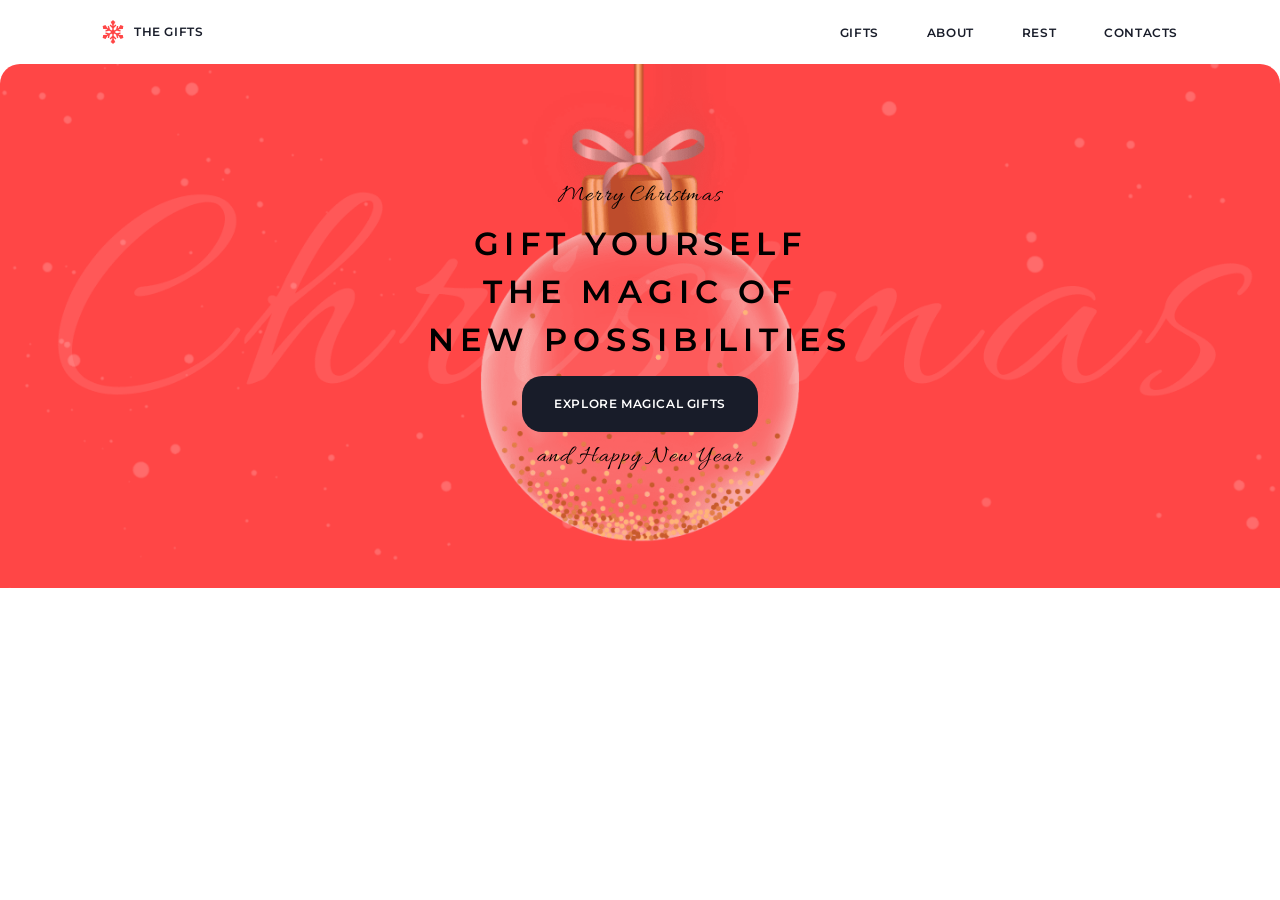
==== index.html @ 4f8973a5 "feat:add hero block" ====
<!DOCTYPE html>
<html lang="en">
  <head>
    <meta charset="UTF-8" />
    <meta name="viewport" content="width=device-width, initial-scale=1.0" />
    <title>Christmas shop</title>
    <link rel="stylesheet" href="./css/index.css" />
    <link rel="preconnect" href="https://fonts.googleapis.com" />
    <link rel="preconnect" href="https://fonts.gstatic.com" crossorigin />
    <link
      href="https://fonts.googleapis.com/css2?family=Allura&family=Montserrat:ital,wght@0,100..900;1,100..900&display=swap"
      rel="stylesheet"
    />
  </head>
  <body>
    <main class="container">
      <header class="header">
        <div class="header__logo">
          <img
            class="header__logo-image"
            src="./assets/icons/Vector.png"
            alt="logo"
          />
          <p class="header__logo-text">the gifts</p>
        </div>

        <nav class="header__nav">
          <ul class="nav__list">
            <li class="nav__item">
              <a class="nav__link" href="#Favorite-coffee">Gifts</a>
            </li>
            <li class="nav__item">
              <a class="nav__link" href="#About">About</a>
            </li>
            <li class="nav__item">
              <a class="nav__link" href="#Mobile-app">Rest</a>
            </li>
            <li class="nav__item">
              <a class="nav__link" href="#Contact-us">Contacts</a>
            </li>
          </ul>
        </nav>
      </header>

      <section class="hero">
        <div class="hero__content">
          <p class="hero__subtitle">Merry Christmas</p>
          <h1 class="hero__title">
            Gift yourself the magic of new possibilities
          </h1>
          <button class="hero__button">Explore Magical Gifts</button>
          <p class="hero__subtitle">and Happy New Year</p>
        </div>
      </section>
    </main>
  </body>
</html>
---- css/index.css ----
html {
  line-height: 1.14;
  -webkit-text-size-adjust: 100%;
}

body {
  margin: 0;
}

main {
  display: block;
}

h1 {
  font-size: 2em;
  margin: 0.67em 0;
}

hr {
  box-sizing: content-box;
  height: 0;
  overflow: visible;
}

pre {
  font-family: monospace, monospace;
  font-size: 1em;
}

a {
  background-color: transparent;
}

abbr[title] {
  border-bottom: none;
  text-decoration: underline;
  -webkit-text-decoration: underline dotted;
          text-decoration: underline dotted;
}

b,
strong {
  font-weight: bolder;
}

code,
kbd,
samp {
  font-family: monospace, monospace;
  font-size: 1em;
}

small {
  font-size: 80%;
}

sub,
sup {
  font-size: 75%;
  line-height: 0;
  position: relative;
  vertical-align: baseline;
}

sub {
  bottom: -0.25em;
}

sup {
  top: -0.5em;
}

img {
  border-style: none;
}

button,
input,
optgroup,
select,
textarea {
  font-family: inherit;
  font-size: 100%;
  line-height: 1.15;
  margin: 0;
}

button,
input {
  overflow: visible;
}

button,
select {
  text-transform: none;
}

button,
[type=button],
[type=reset],
[type=submit] {
  -moz-appearance: button;
       appearance: button;
  -webkit-appearance: button;
}

button::-moz-focus-inner,
[type=button]::-moz-focus-inner,
[type=reset]::-moz-focus-inner,
[type=submit]::-moz-focus-inner {
  border-style: none;
  padding: 0;
}

button:-moz-focusring,
[type=button]:-moz-focusring,
[type=reset]:-moz-focusring,
[type=submit]:-moz-focusring {
  outline: 1px dotted ButtonText;
}

fieldset {
  padding: 0.35em 0.75em 0.625em;
}

legend {
  box-sizing: border-box;
  color: inherit;
  display: table;
  max-width: 100%;
  padding: 0;
  white-space: normal;
}

progress {
  vertical-align: baseline;
}

textarea {
  overflow: auto;
}

[type=checkbox],
[type=radio] {
  box-sizing: border-box;
  padding: 0;
}

[type=number]::-webkit-inner-spin-button,
[type=number]::-webkit-outer-spin-button {
  height: auto;
}

[type=search] {
  -moz-appearance: textfield;
       appearance: textfield;
  -webkit-appearance: textfield;
  outline-offset: -2px;
}

[type=search]::-webkit-search-decoration {
  -webkit-appearance: none;
}

::-webkit-file-upload-button {
  -webkit-appearance: button;
  font: inherit;
}

details {
  display: block;
}

summary {
  display: list-item;
}

template {
  display: none;
}

[hidden] {
  display: none;
}

html,
body,
div,
span,
applet,
object,
iframe,
h1,
h2,
h3,
h4,
h5,
h6,
p,
blockquote,
pre,
a,
abbr,
acronym,
address,
big,
cite,
code,
del,
dfn,
em,
img,
ins,
kbd,
q,
s,
samp,
small,
strike,
strong,
sub,
sup,
tt,
var,
b,
u,
i,
center,
dl,
dt,
dd,
ol,
ul,
li,
fieldset,
form,
label,
legend,
table,
caption,
tbody,
tfoot,
thead,
tr,
th,
td,
article,
aside,
canvas,
details,
embed,
figure,
figcaption,
footer,
header,
hgroup,
menu,
nav,
output,
ruby,
section,
summary,
time,
mark,
audio,
video {
  margin: 0;
  padding: 0;
  border: 0;
  font-size: 100%;
  font: inherit;
  vertical-align: baseline;
}

article,
aside,
details,
figcaption,
figure,
footer,
header,
hgroup,
menu,
nav,
section {
  display: block;
}

ol,
ul {
  list-style: none;
}

a:focus {
  outline: thin dotted;
}

a:active,
a:hover {
  outline: 0;
}

img {
  vertical-align: middle;
}

a {
  text-decoration: none;
}

button {
  border: none;
  outline: none;
}

input {
  outline: none;
  border: none;
}

textarea {
  outline: none;
  border: none;
}

.header {
  display: flex;
  justify-content: space-between;
  align-items: center;
  margin: 20px 102px;
}
.header .header__logo {
  display: flex;
  justify-content: space-between;
  align-items: center;
  cursor: pointer;
}
.header .header__logo .header__logo-text {
  font-family: "Montserrat";
  font-size: 12px;
  line-height: 130%;
  font-weight: 600;
  text-transform: uppercase;
  letter-spacing: 0.6px;
  color: #181c29;
  padding-left: 10px;
}
.header .header__nav .nav__list {
  display: flex;
  justify-content: space-between;
  align-items: center;
}
.header .header__nav .nav__list .nav__item {
  padding: 0 0 0 48px;
}
.header .header__nav .nav__list .nav__item .nav__link {
  font-family: "Montserrat";
  font-size: 12px;
  line-height: 130%;
  font-weight: 600;
  text-transform: uppercase;
  letter-spacing: 0.6px;
  color: #181c29;
}

.hero {
  background-color: #ff4646;
  width: 100%;
  background-image: url("../../assets/images/christmasBoll.png"), url("../../assets/images/snow.png"), url("img/background/bg.webp");
  background-repeat: no-repeat;
  background-position: center, center;
  background-size: cover, cover;
  border-radius: 20px 20px 0 0;
}
.hero .hero__content {
  margin: 0 auto;
  padding: 120px 0 119px;
  max-width: 452px;
  text-align: center;
}
.hero .hero__content .hero__subtitle {
  font-family: "Allura";
  font-size: 24px;
  line-height: 100%;
  font-weight: 400;
  letter-spacing: 1.2px;
}
.hero .hero__content .hero__title {
  font-family: "Montserrat";
  font-size: 32px;
  line-height: 150%;
  font-weight: 600;
  letter-spacing: 5.76px;
  text-transform: uppercase;
  margin: 12px 11.5px;
}
.hero .hero__content .hero__button {
  padding: 20px 32.5px;
  margin-bottom: 13px;
  border-radius: 20px;
  background-color: #181C29;
  font-family: "Montserrat";
  font-size: 12px;
  line-height: 130%;
  font-weight: 600;
  letter-spacing: 0.6px;
  text-transform: uppercase;
  color: #FFFFFF;
}

* {
  margin: 0 auto;
}
* .container {
  max-width: 1440px;
}/*# sourceMappingURL=index.css.map */
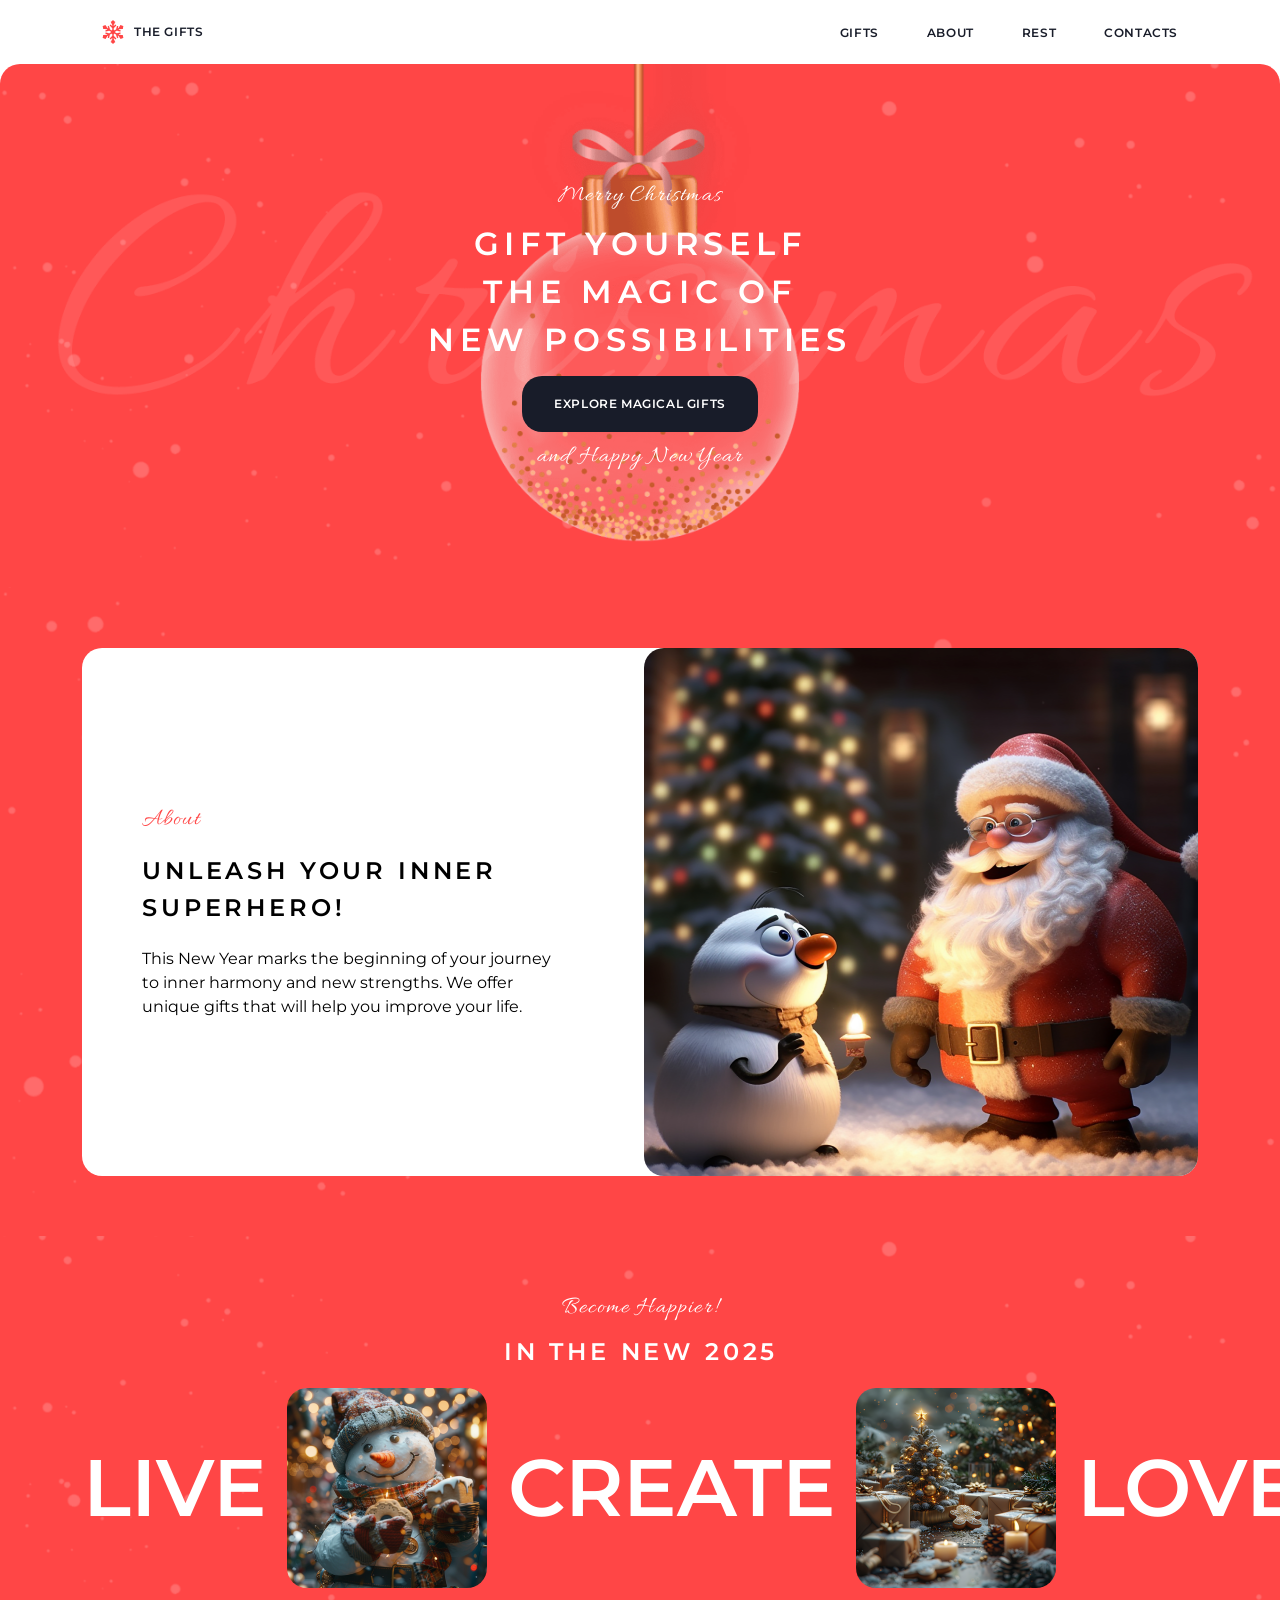
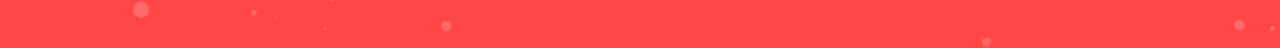
==== commit b3678658: "feat: add slider block" ====
--- a/index.html
+++ b/index.html
@@ -23,7 +23,6 @@
           />
           <p class="header__logo-text">the gifts</p>
         </div>
-
         <nav class="header__nav">
           <ul class="nav__list">
             <li class="nav__item">
@@ -41,7 +40,6 @@
           </ul>
         </nav>
       </header>
-
       <section class="hero">
         <div class="hero__content">
           <p class="hero__subtitle">Merry Christmas</p>
@@ -52,6 +50,45 @@
           <p class="hero__subtitle">and Happy New Year</p>
         </div>
       </section>
+      <section class="about">
+        <div class="about__container">
+          <div class="about__content">
+            <p class="about__subtitle">About</p>
+            <h2 class="about__title">Unleash your inner superhero!</h2>
+            <p class="about__text">
+              This New Year marks the beginning of your journey to inner harmony
+              and new strengths. We offer unique gifts that will help you
+              improve your life.
+            </p>
+          </div>
+          <div class="about__image"></div>
+        </div>
+      </section>
+      <section class="slider">
+        <p class="slider__subtitle">Become Happier!</p>
+        <h2 class="slider__title">in the new 2025</h2>
+        <div class="slider__wrapper">
+          <div class="slider__container">
+            <div class="slider__item">
+              <p class="slider__item-text">Live</p>
+              <img class="slider__image" src="./assets/images/snowman-slider1.png" alt="slider1" />
+            </div>
+            <div class="slider__item">
+              <p class="slider__item-text">create</p>
+              <img class="slider__image" src="./assets/images/christmas-trees-slider2.png" alt="slider2" />
+            </div>
+            <div class="slider__item">
+              <p class="slider__item-text">Love</p>
+              <img class="slider__image" src="./assets/images/christmas-tree-ball-slider3.png" alt="slider3" />
+            </div>
+            <div class="slider__item">
+              <p class="slider__item-text">dream</p>
+              <img class="slider__image" src="./assets/images/fairytale-house-slider4.png" alt="slider4" />
+            </div>
+          </div>
+        </div>
+        <div></div>
+      </section>
     </main>
   </body>
 </html>
--- a/css/index.css
+++ b/css/index.css
@@ -365,8 +365,9 @@
 
 .hero {
   background-color: #ff4646;
+  color: #ffffff;
   width: 100%;
-  background-image: url("../../assets/images/christmasBoll.png"), url("../../assets/images/snow.png"), url("img/background/bg.webp");
+  background-image: url("../assets/images/christmasBoll.png"), url("../assets/images/snow.png");
   background-repeat: no-repeat;
   background-position: center, center;
   background-size: cover, cover;
@@ -408,6 +409,123 @@
   color: #FFFFFF;
 }
 
+.about {
+  background-color: #ff4646;
+  width: 100%;
+  box-sizing: border-box;
+  background-image: url("../assets/images/snow.png");
+  background-repeat: no-repeat;
+  background-position: center;
+  background-size: cover;
+  padding: 60px 82px;
+}
+.about .about__container {
+  border-radius: 20px;
+  display: flex;
+  justify-content: center;
+  align-items: center;
+  background-color: #ffffff;
+}
+.about .about__container .about__content {
+  width: 54.4%;
+  box-sizing: border-box;
+  margin: 18px 0 15px 60px;
+}
+.about .about__container .about__content .about__subtitle {
+  font-family: "Allura";
+  font-size: 24px;
+  line-height: 100%;
+  font-weight: 400;
+  letter-spacing: 1.2px;
+  color: #ff4646;
+}
+.about .about__container .about__content .about__title {
+  margin: 21.5px 0 21px;
+  max-width: 426px;
+  font-family: "Montserrat";
+  font-size: 24px;
+  line-height: 152%;
+  font-weight: 600;
+  letter-spacing: 3.84px;
+  text-transform: uppercase;
+}
+.about .about__container .about__content .about__text {
+  font-family: "Montserrat";
+  font-size: 16px;
+  line-height: 148%;
+  font-weight: 400;
+  max-width: 426px;
+}
+.about .about__container .about__image {
+  width: 60%;
+  background-image: url("../../assets/images/santa.png");
+  background-repeat: no-repeat;
+  background-position: center;
+  background-size: cover;
+  height: 528px;
+  border-radius: 20px;
+}
+
+.slider {
+  background-color: #ff4646;
+  width: 100%;
+  box-sizing: border-box;
+  background-image: url("../assets/images/snow.png");
+  background-repeat: no-repeat;
+  background-position: 50% 30%;
+  background-size: cover;
+  padding: 60px 0;
+  text-align: center;
+}
+.slider .slider__subtitle {
+  font-family: "Allura";
+  font-size: 24px;
+  line-height: 100%;
+  font-weight: 400;
+  letter-spacing: 1.2px;
+  color: #ffffff;
+}
+.slider .slider__title {
+  font-family: "Montserrat";
+  font-size: 24px;
+  line-height: 152%;
+  font-weight: 600;
+  letter-spacing: 3.84px;
+  text-transform: uppercase;
+  color: #ffffff;
+  margin: 14px 0 18px 2px;
+}
+.slider .slider__wrapper {
+  overflow: hidden;
+  width: 100%;
+}
+.slider .slider__wrapper .slider__container {
+  display: flex;
+  justify-content: space-between;
+  align-items: center;
+  padding-left: 83px;
+  -moz-column-gap: 21px;
+       column-gap: 21px;
+}
+.slider .slider__wrapper .slider__container .slider__item {
+  display: flex;
+  justify-content: space-between;
+  align-items: center;
+}
+.slider .slider__wrapper .slider__container .slider__item .slider__item-text {
+  font-family: "Montserrat";
+  font-size: 80px;
+  line-height: 100%;
+  font-weight: 600;
+  letter-spacing: 0;
+  text-transform: uppercase;
+  color: #ffffff;
+  margin-right: 20px;
+}
+.slider .slider__wrapper .slider__container .slider__item .slider__image {
+  border-radius: 20px;
+}
+
 * {
   margin: 0 auto;
 }
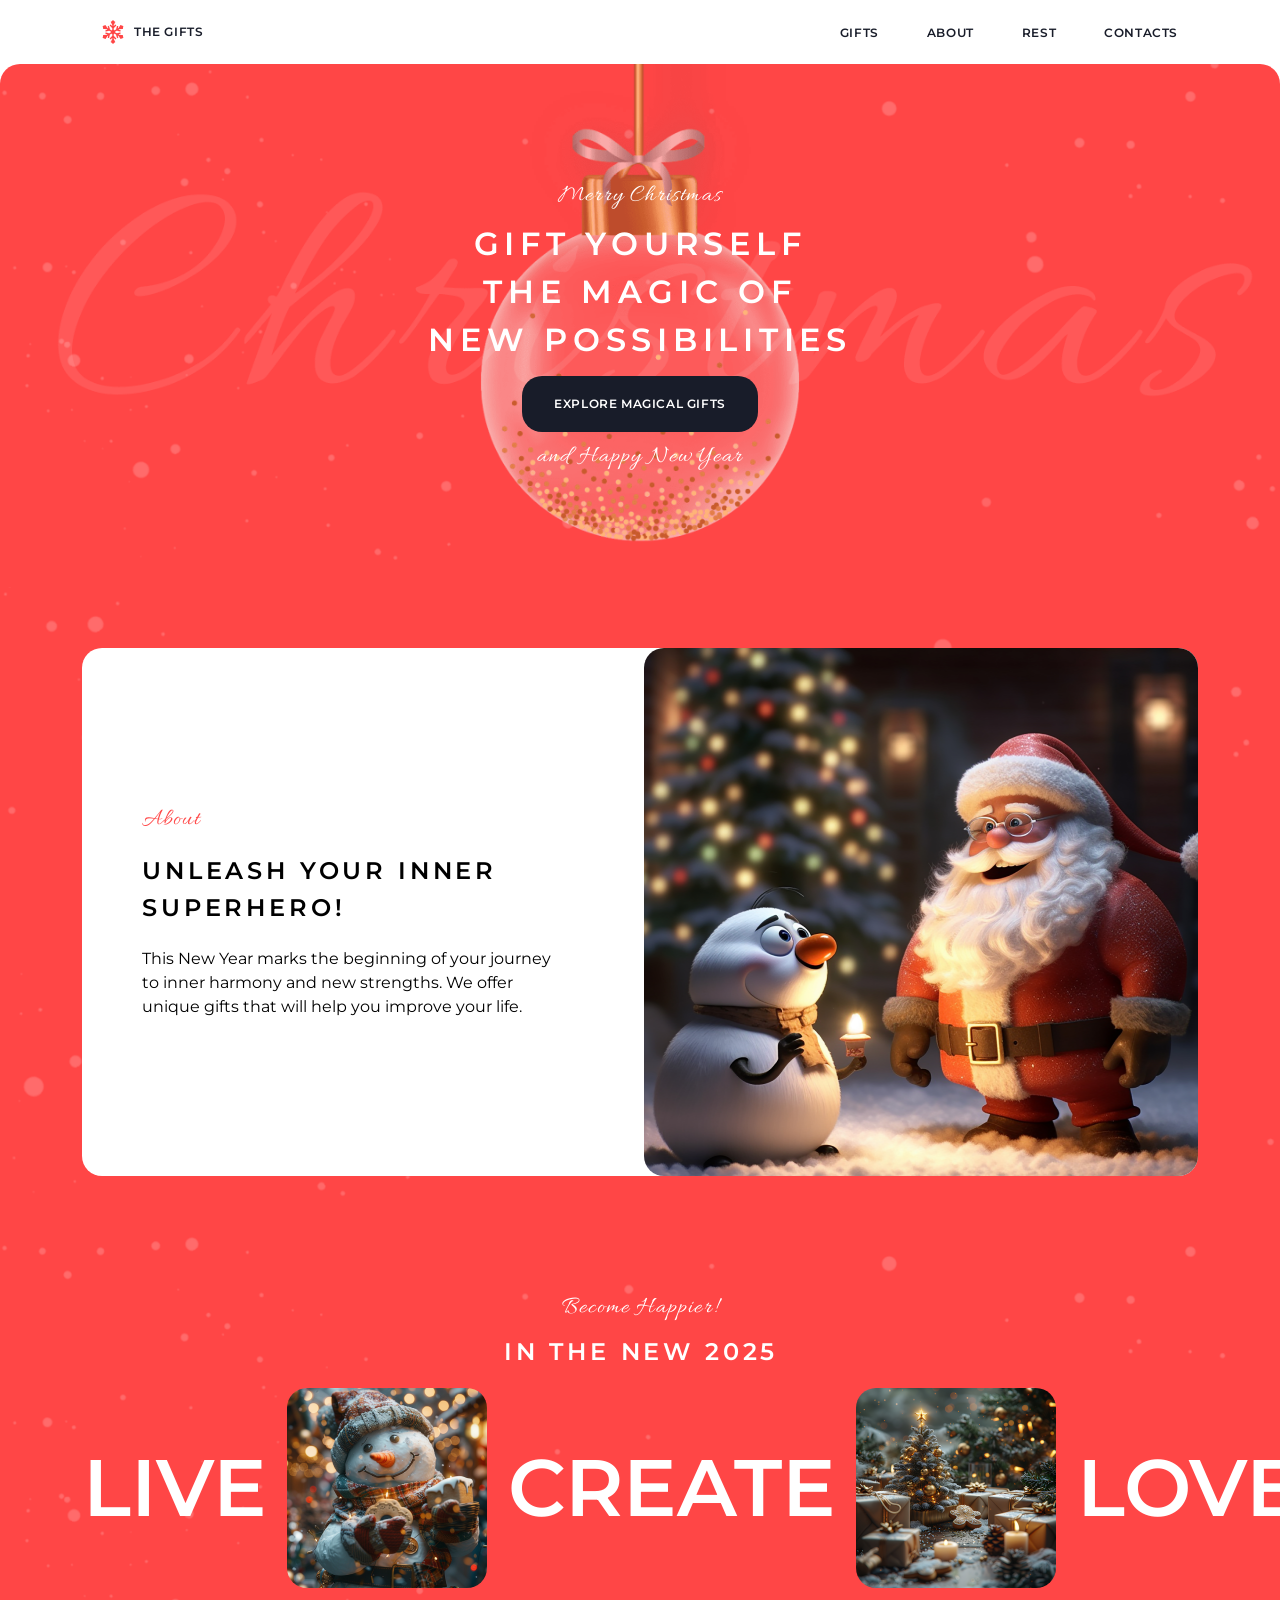
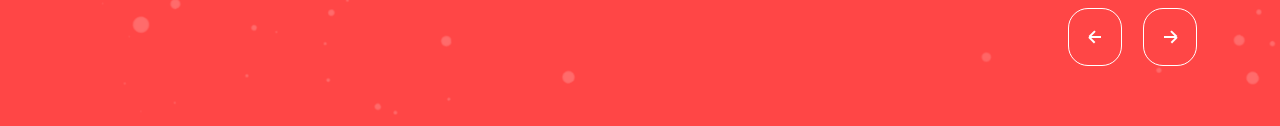
==== commit 1a934cdb: "feat:add buttons for slider block" ====
--- a/index.html
+++ b/index.html
@@ -87,7 +87,10 @@
             </div>
           </div>
         </div>
-        <div></div>
+        <div class="slider__controls">
+          <button class="slider__button slider__button--left"><span class="slider__button-content"></span></button>
+          <button class="slider__button slider__button--right"><span class="slider__button-content"></span></button>
+        </div>
       </section>
     </main>
   </body>
--- a/css/index.css
+++ b/css/index.css
@@ -472,9 +472,9 @@
   box-sizing: border-box;
   background-image: url("../assets/images/snow.png");
   background-repeat: no-repeat;
-  background-position: 50% 30%;
+  background-position: center;
   background-size: cover;
-  padding: 60px 0;
+  padding: 60px 0 40px;
   text-align: center;
 }
 .slider .slider__subtitle {
@@ -525,6 +525,60 @@
 .slider .slider__wrapper .slider__container .slider__item .slider__image {
   border-radius: 20px;
 }
+.slider .slider__controls {
+  display: flex;
+  justify-content: flex-end;
+  align-items: center;
+  margin: 20px 83px;
+}
+.slider .slider__controls .slider__button {
+  padding: 27px 20px;
+  border-radius: 20px;
+  margin-left: 21px;
+  background-color: #ff4646;
+  border: 1px solid #ffffff;
+  cursor: pointer;
+}
+.slider .slider__controls .slider__button .slider__button-content {
+  display: block;
+  height: 1.5px;
+  width: 12px;
+  background-color: #ffffff;
+}
+.slider .slider__controls .slider__button--right,
+.slider .slider__controls .slider__button--left {
+  position: relative;
+}
+.slider .slider__controls .slider__button--right::after,
+.slider .slider__controls .slider__button--left::after {
+  content: "";
+  position: absolute;
+  height: 1.5px;
+  background-color: #ffffff;
+  width: 8px;
+  right: 18px;
+  top: 29.5px;
+  transform: rotate(-45deg);
+}
+.slider .slider__controls .slider__button--left::after {
+  right: 25px;
+  transform: rotate(45deg);
+}
+.slider .slider__controls .slider__button--right::before,
+.slider .slider__controls .slider__button--left::before {
+  content: "";
+  position: absolute;
+  height: 1.5px;
+  background-color: #ffffff;
+  width: 8px;
+  right: 18px;
+  top: 24px;
+  transform: rotate(45deg);
+}
+.slider .slider__controls .slider__button--left::before {
+  transform: rotate(-45deg);
+  right: 25px;
+}
 
 * {
   margin: 0 auto;
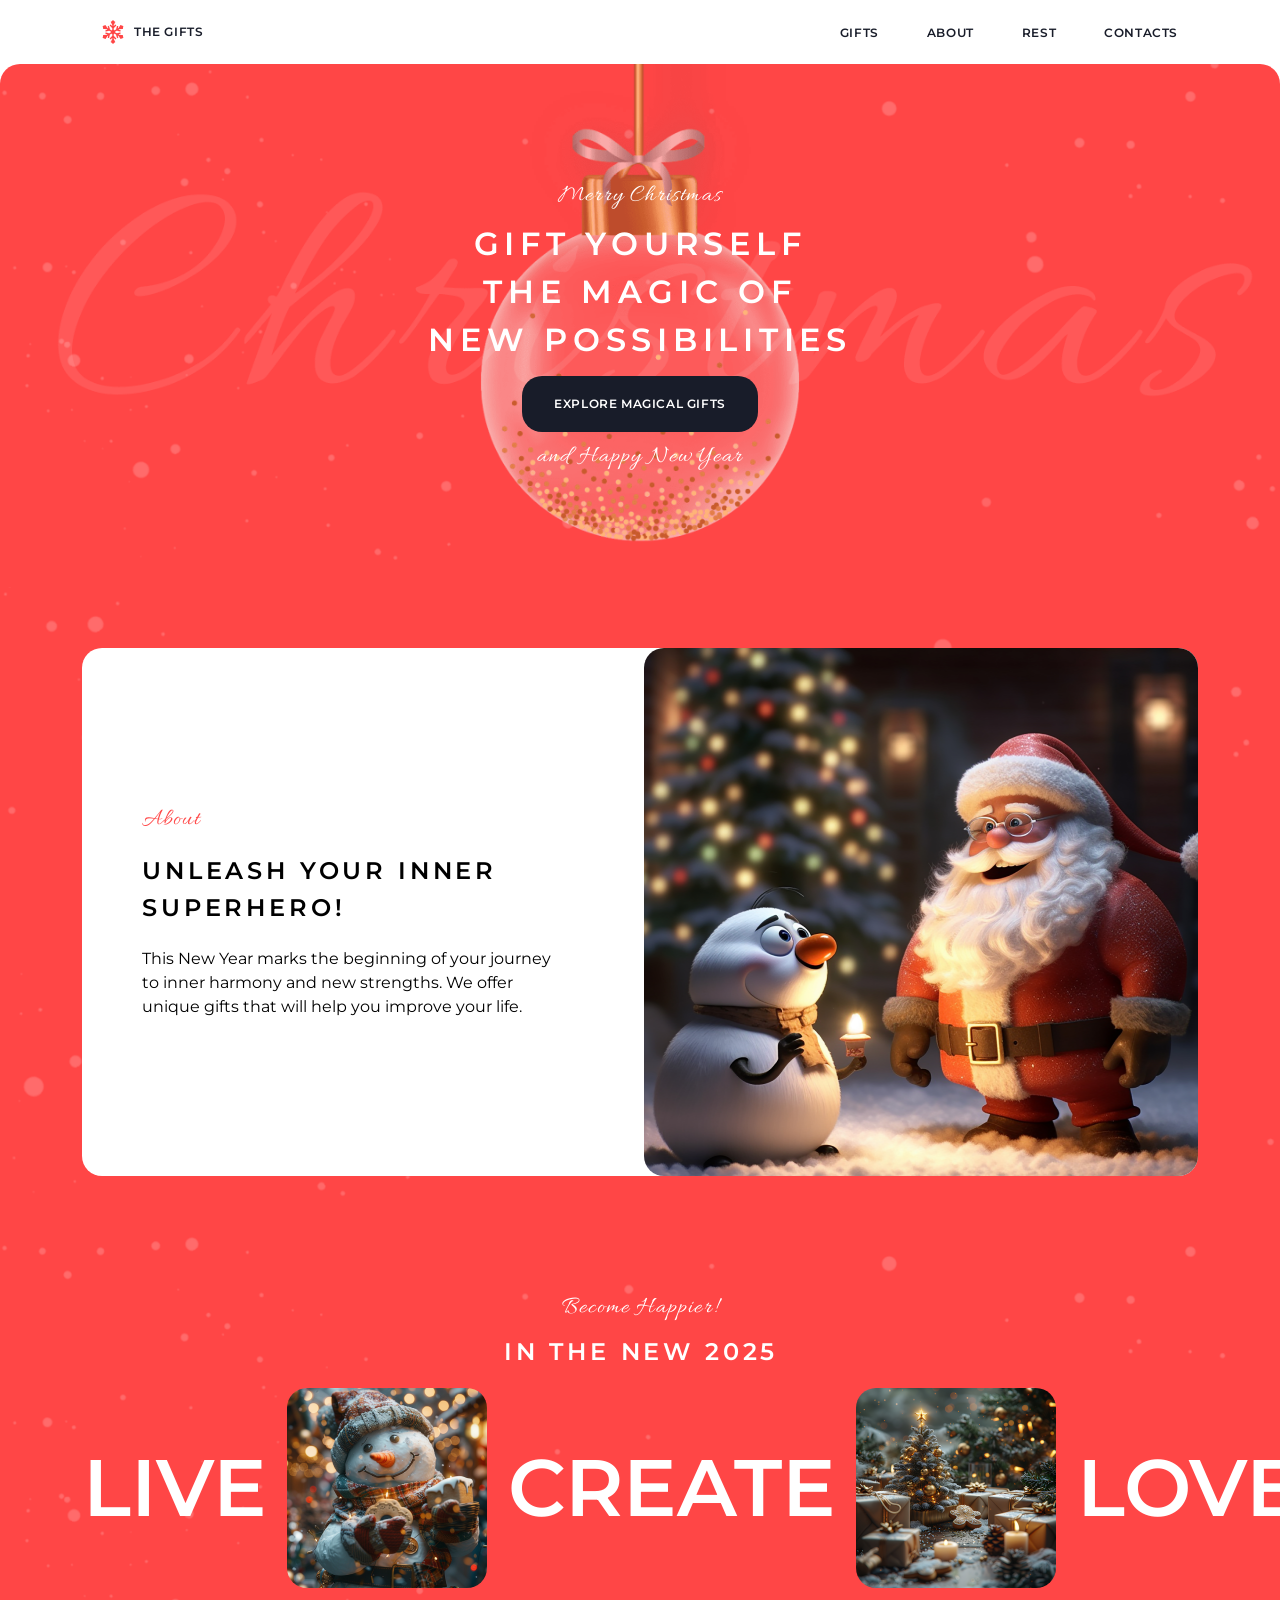
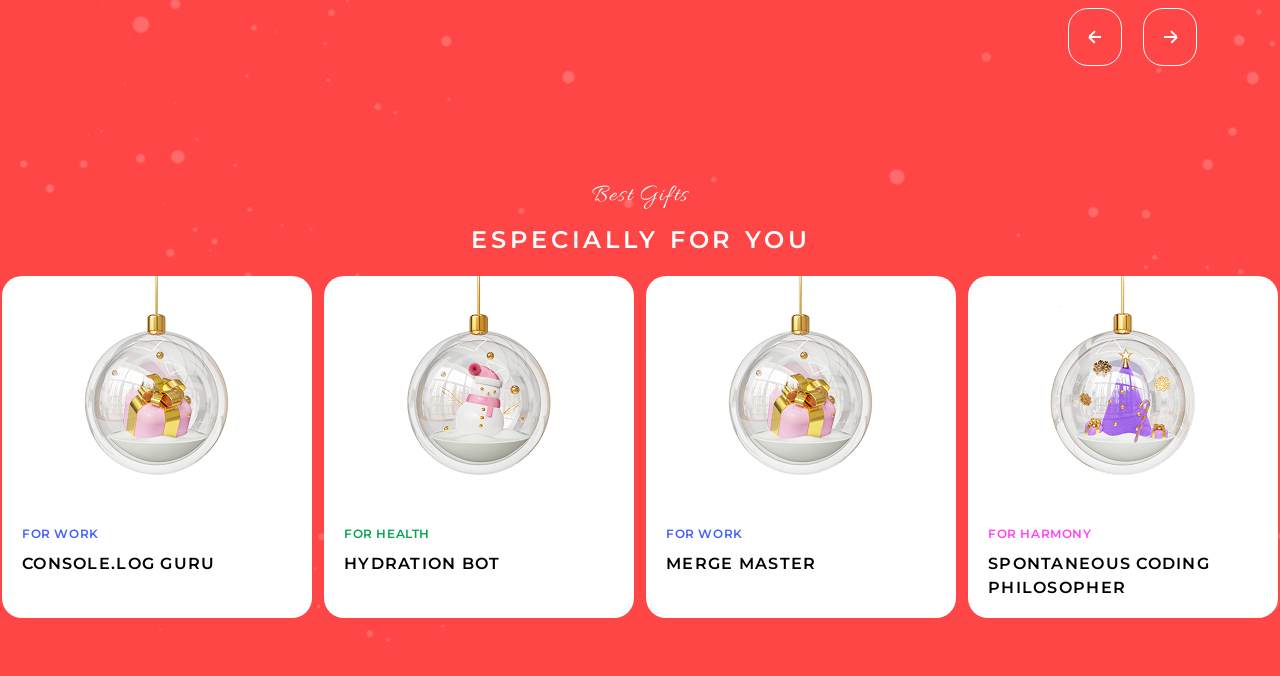
==== commit aaf02c73: "feat:add gifts block" ====
--- a/index.html
+++ b/index.html
@@ -92,6 +92,32 @@
           <button class="slider__button slider__button--right"><span class="slider__button-content"></span></button>
         </div>
       </section>
+      <section class="gifts">
+        <p class="gifts__subtitle">Best Gifts</p>
+        <h2 class="gifts__title">especially for you</h2>
+        <div class="gifts__container">
+          <div class="gifts__card">
+            <img class="gifts__card-image" src="./assets/images/card1.png" alt="card1">
+            <h3 class="gifts__card-title">For work</h3>
+            <p class="gifts__card-text">Console.log Guru</p>
+          </div>
+          <div class="gifts__card">
+            <img class="gifts__card-image" src="./assets/images/card2.png" alt="card2">
+            <h3 class="gifts__card-title">For health</h3>
+            <p class="gifts__card-text">Hydration Bot</p>
+          </div>
+          <div class="gifts__card">
+            <img class="gifts__card-image" src="./assets/images/card3.png" alt="card3">
+            <h3 class="gifts__card-title">For work</h3>
+            <p class="gifts__card-text">Merge Master</p>
+          </div>
+          <div class="gifts__card">
+            <img class="gifts__card-image" src="./assets/images/card4.png" alt="card4">
+            <h3 class="gifts__card-title">For harmony</h3>
+            <p class="gifts__card-text">Spontaneous Coding Philosopher</p>
+          </div>
+        </div>
+      </section>
     </main>
   </body>
 </html>
--- a/css/index.css
+++ b/css/index.css
@@ -458,7 +458,7 @@
 }
 .about .about__container .about__image {
   width: 60%;
-  background-image: url("../../assets/images/santa.png");
+  background-image: url("../assets/images/santa.png");
   background-repeat: no-repeat;
   background-position: center;
   background-size: cover;
@@ -580,6 +580,82 @@
   right: 25px;
 }
 
+.gifts {
+  padding: 58px 0;
+  background-color: #ff4646;
+  width: 100%;
+  box-sizing: border-box;
+  background-image: url("../assets/images/snow.png");
+  background-repeat: no-repeat;
+  background-position: center;
+  background-size: cover;
+  text-align: center;
+}
+.gifts .gifts__subtitle {
+  font-family: "Allura";
+  font-size: 24px;
+  line-height: 100%;
+  font-weight: 400;
+  letter-spacing: 1.2px;
+  color: #ffffff;
+}
+.gifts .gifts__title {
+  font-family: "Montserrat";
+  font-size: 24px;
+  line-height: 152%;
+  font-weight: 600;
+  letter-spacing: 3.84px;
+  text-transform: uppercase;
+  color: #ffffff;
+  margin: 14px 0 18px 2px;
+}
+.gifts .gifts__container {
+  display: flex;
+  justify-content: center;
+  align-items: center;
+  -moz-column-gap: 12px;
+       column-gap: 12px;
+  flex-wrap: wrap;
+}
+.gifts .gifts__container .gifts__card {
+  background-color: #ffffff;
+  border-radius: 20px;
+  width: 310px;
+  height: 342px;
+  box-sizing: border-box;
+  text-align: start;
+}
+.gifts .gifts__container .gifts__card .gifts__card-title {
+  font-family: "Montserrat";
+  font-size: 12px;
+  line-height: 130%;
+  font-weight: 600;
+  letter-spacing: 0.6px;
+  text-transform: uppercase;
+  margin: 20px 20px 10px 20px;
+}
+.gifts .gifts__container .gifts__card .gifts__card-text {
+  font-family: "Montserrat";
+  font-size: 16px;
+  line-height: 152%;
+  font-weight: 600;
+  letter-spacing: 1.28px;
+  text-transform: uppercase;
+  margin: 0 20px;
+}
+.gifts .gifts__container .gifts__card:nth-child(1) .gifts__card-title {
+  color: #4361ff;
+}
+.gifts .gifts__container .gifts__card:nth-child(2) .gifts__card-title {
+  color: #06a44f;
+}
+.gifts .gifts__container .gifts__card:nth-child(3) .gifts__card-title {
+  color: #4361ff;
+}
+.gifts .gifts__container .gifts__card:nth-child(4) .gifts__card-title {
+  color: #ff43f7;
+}
+
 * {
   margin: 0 auto;
 }
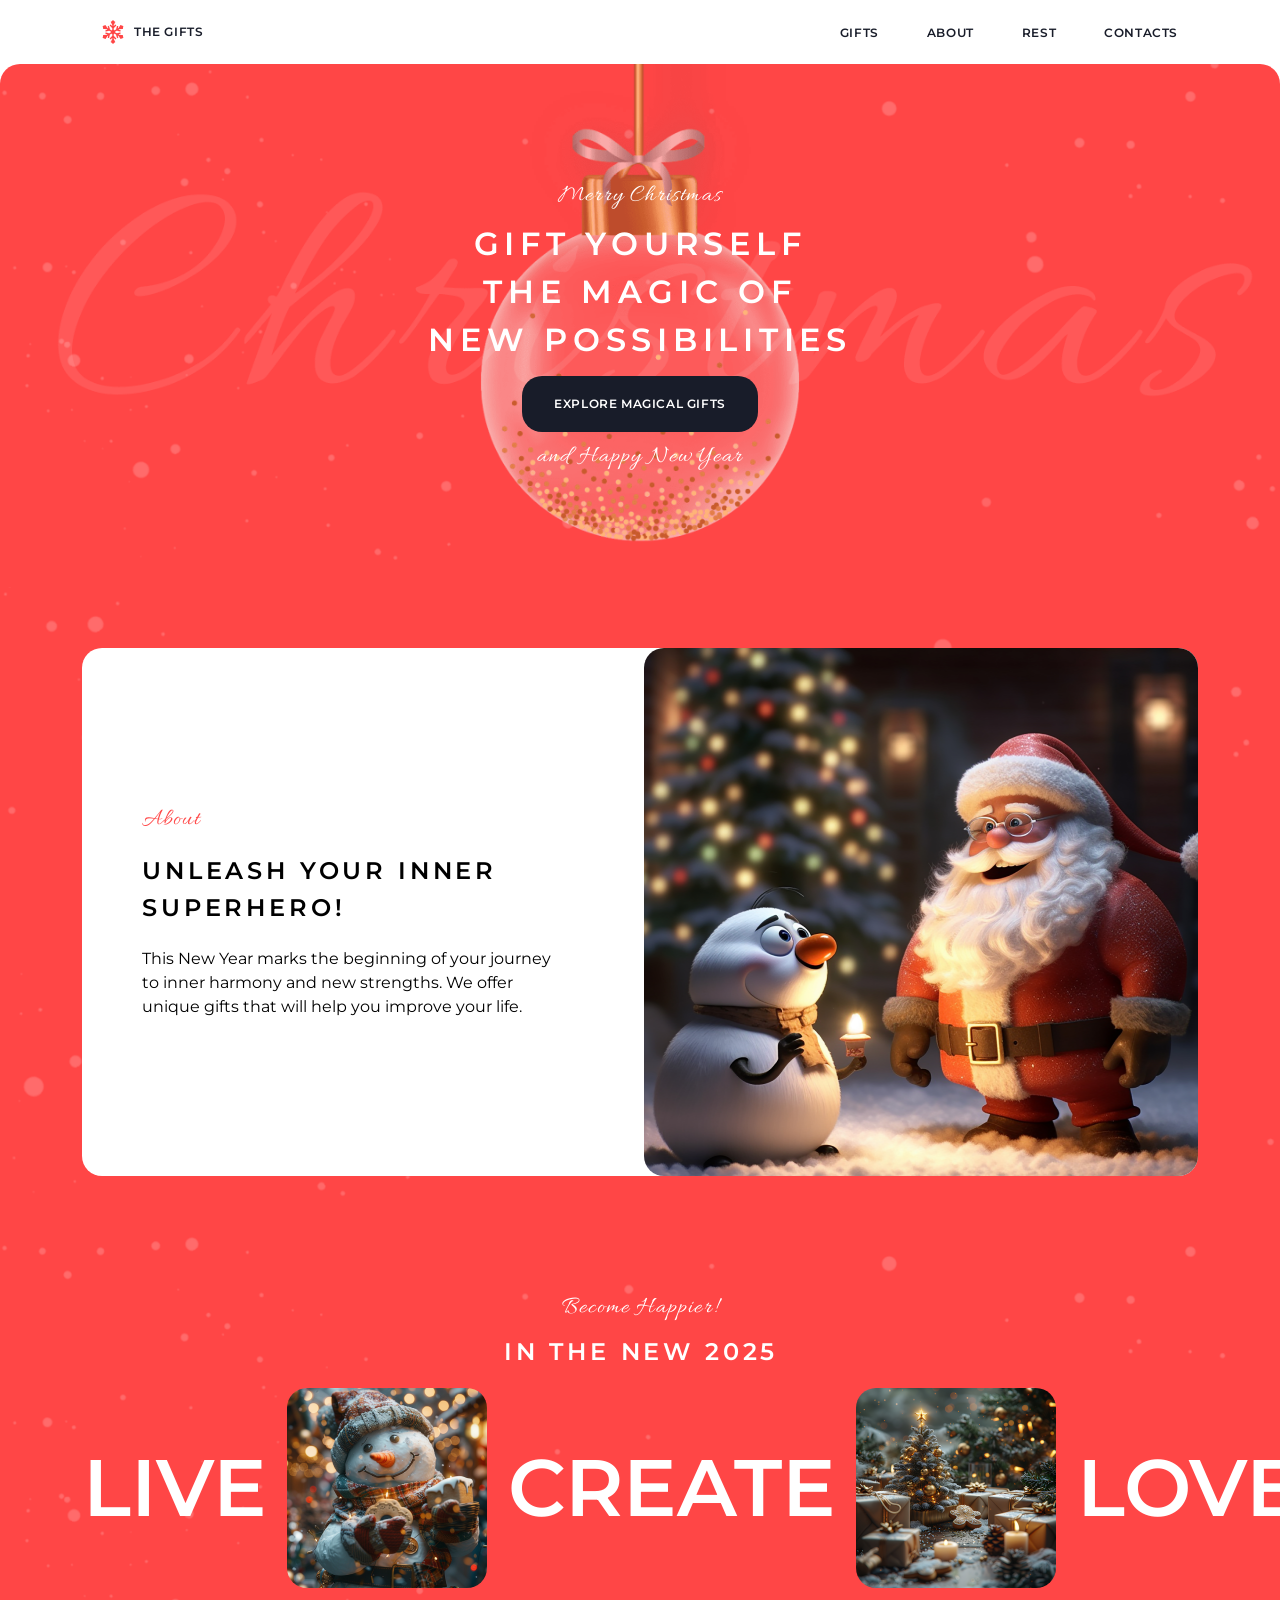
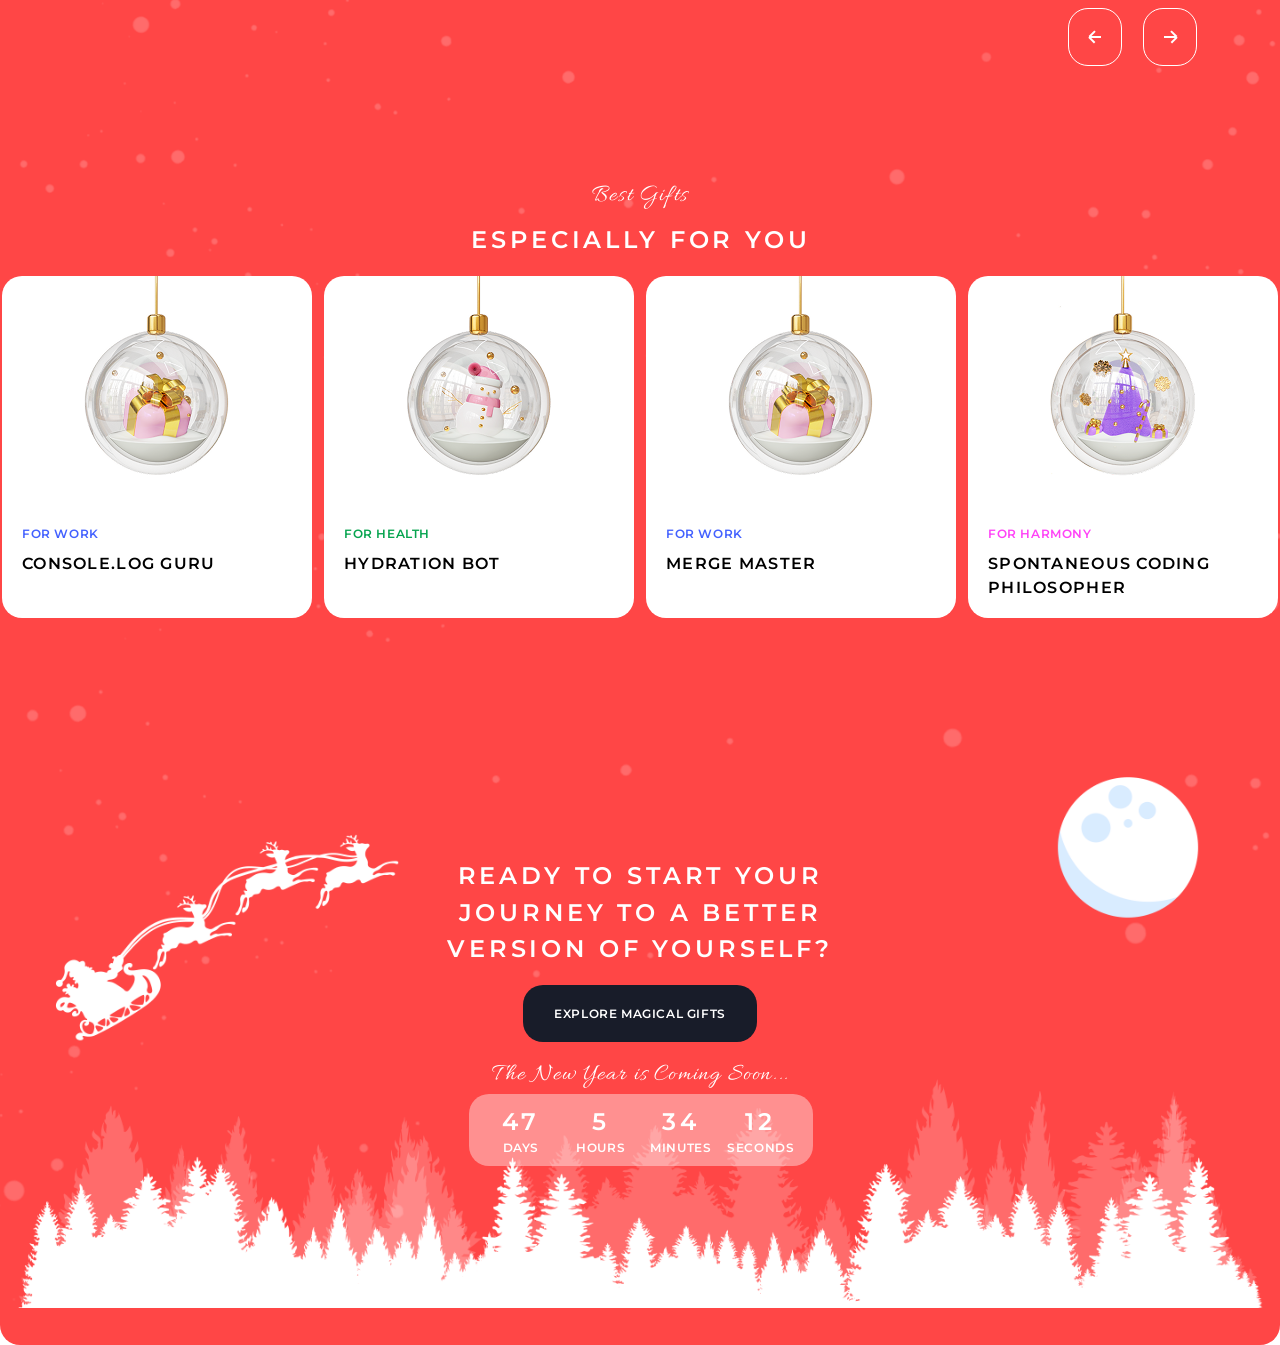
==== commit 6678f7eb: "feat: add cta block" ====
--- a/index.html
+++ b/index.html
@@ -71,25 +71,45 @@
           <div class="slider__container">
             <div class="slider__item">
               <p class="slider__item-text">Live</p>
-              <img class="slider__image" src="./assets/images/snowman-slider1.png" alt="slider1" />
+              <img
+                class="slider__image"
+                src="./assets/images/snowman-slider1.png"
+                alt="slider1"
+              />
             </div>
             <div class="slider__item">
               <p class="slider__item-text">create</p>
-              <img class="slider__image" src="./assets/images/christmas-trees-slider2.png" alt="slider2" />
+              <img
+                class="slider__image"
+                src="./assets/images/christmas-trees-slider2.png"
+                alt="slider2"
+              />
             </div>
             <div class="slider__item">
               <p class="slider__item-text">Love</p>
-              <img class="slider__image" src="./assets/images/christmas-tree-ball-slider3.png" alt="slider3" />
+              <img
+                class="slider__image"
+                src="./assets/images/christmas-tree-ball-slider3.png"
+                alt="slider3"
+              />
             </div>
             <div class="slider__item">
               <p class="slider__item-text">dream</p>
-              <img class="slider__image" src="./assets/images/fairytale-house-slider4.png" alt="slider4" />
+              <img
+                class="slider__image"
+                src="./assets/images/fairytale-house-slider4.png"
+                alt="slider4"
+              />
             </div>
           </div>
         </div>
         <div class="slider__controls">
-          <button class="slider__button slider__button--left"><span class="slider__button-content"></span></button>
-          <button class="slider__button slider__button--right"><span class="slider__button-content"></span></button>
+          <button class="slider__button slider__button--left">
+            <span class="slider__button-content"></span>
+          </button>
+          <button class="slider__button slider__button--right">
+            <span class="slider__button-content"></span>
+          </button>
         </div>
       </section>
       <section class="gifts">
@@ -97,24 +117,67 @@
         <h2 class="gifts__title">especially for you</h2>
         <div class="gifts__container">
           <div class="gifts__card">
-            <img class="gifts__card-image" src="./assets/images/card1.png" alt="card1">
+            <img
+              class="gifts__card-image"
+              src="./assets/images/card1.png"
+              alt="card1"
+            />
             <h3 class="gifts__card-title">For work</h3>
             <p class="gifts__card-text">Console.log Guru</p>
           </div>
           <div class="gifts__card">
-            <img class="gifts__card-image" src="./assets/images/card2.png" alt="card2">
+            <img
+              class="gifts__card-image"
+              src="./assets/images/card2.png"
+              alt="card2"
+            />
             <h3 class="gifts__card-title">For health</h3>
             <p class="gifts__card-text">Hydration Bot</p>
           </div>
           <div class="gifts__card">
-            <img class="gifts__card-image" src="./assets/images/card3.png" alt="card3">
+            <img
+              class="gifts__card-image"
+              src="./assets/images/card3.png"
+              alt="card3"
+            />
             <h3 class="gifts__card-title">For work</h3>
             <p class="gifts__card-text">Merge Master</p>
           </div>
           <div class="gifts__card">
-            <img class="gifts__card-image" src="./assets/images/card4.png" alt="card4">
+            <img
+              class="gifts__card-image"
+              src="./assets/images/card4.png"
+              alt="card4"
+            />
             <h3 class="gifts__card-title">For harmony</h3>
             <p class="gifts__card-text">Spontaneous Coding Philosopher</p>
+          </div>
+        </div>
+      </section>
+      <section class="cta">
+        <div class="cta__container">
+          <h2 class="cta__title">
+            Ready to start your journey to a better version of yourself?
+          </h2>
+          <button class="cta__button">Explore Magical Gifts</button>
+          <p class="cta__subtitle">The New Year is Coming Soon...</p>
+          <div class="cta__timer">
+            <div class="cta__timer-item">
+              <p class="cta__timer-number">47</p>
+              <p class="cta__timer-label">days</p>
+            </div>
+            <div class="cta__timer-item">
+              <p class="cta__timer-number">5</p>
+              <p class="cta__timer-label">hours</p>
+            </div>
+            <div class="cta__timer-item">
+              <p class="cta__timer-number">34</p>
+              <p class="cta__timer-label">minutes</p>
+            </div>
+            <div class="cta__timer-item">
+              <p class="cta__timer-number">12</p>
+              <p class="cta__timer-label">seconds</p>
+            </div>
           </div>
         </div>
       </section>
--- a/css/index.css
+++ b/css/index.css
@@ -656,6 +656,96 @@
   color: #ff43f7;
 }
 
+.cta {
+  background-color: #ff4646;
+  color: #ffffff;
+  width: 100%;
+  background-image: url("../assets/images/forest-bg.png"), url("../assets/images/snow.png");
+  background-repeat: no-repeat;
+  background-position: 20%, center;
+  background-size: 100%, cover;
+  border-radius: 0 0 20px 20px;
+  display: flex;
+  justify-content: center;
+}
+.cta .cta__container {
+  margin: 182px 0 172px;
+  padding: 0 0 0 0;
+  max-width: 420px;
+  display: flex;
+  justify-content: center;
+  flex-direction: column;
+}
+.cta .cta__container .cta__title {
+  font-family: "Montserrat";
+  font-size: 24px;
+  line-height: 152%;
+  font-weight: 600;
+  letter-spacing: 3.84px;
+  text-transform: uppercase;
+  color: #ffffff;
+  text-align: center;
+}
+.cta .cta__container .cta__button {
+  padding: 20.5px 31px;
+  margin: 18px auto 21px;
+  border-radius: 20px;
+  background-color: #181c29;
+  font-family: "Montserrat";
+  font-size: 12px;
+  line-height: 130%;
+  font-weight: 600;
+  letter-spacing: 0.6px;
+  text-transform: uppercase;
+  color: #ffffff;
+}
+.cta .cta__container .cta__subtitle {
+  font-family: "Allura";
+  font-size: 24px;
+  line-height: 100%;
+  font-weight: 400;
+  letter-spacing: 1.2px;
+  text-align: center;
+}
+.cta .cta__container .cta__timer {
+  display: flex;
+  justify-content: center;
+  align-items: center;
+  border-radius: 20px;
+  margin: 7px 39px;
+  background-color: rgba(255, 255, 255, 0.4);
+  width: 343.5px;
+  height: 72px;
+}
+.cta .cta__container .cta__timer .cta__timer-item {
+  display: flex;
+  flex-direction: column;
+  justify-content: center;
+  align-items: center;
+  padding: 8px 10px;
+  box-sizing: border-box;
+  width: 80px;
+}
+.cta .cta__container .cta__timer .cta__timer-item .cta__timer-number {
+  font-family: "Montserrat";
+  font-size: 24px;
+  line-height: 152%;
+  font-weight: 600;
+  letter-spacing: 3.84px;
+  text-transform: uppercase;
+  color: #ffffff;
+  text-align: center;
+}
+.cta .cta__container .cta__timer .cta__timer-item .cta__timer-label {
+  font-family: "Montserrat";
+  font-size: 12px;
+  line-height: 130%;
+  font-weight: 600;
+  letter-spacing: 0.6px;
+  text-transform: uppercase;
+  color: #ffffff;
+}
+
 * {
   margin: 0 auto;
 }
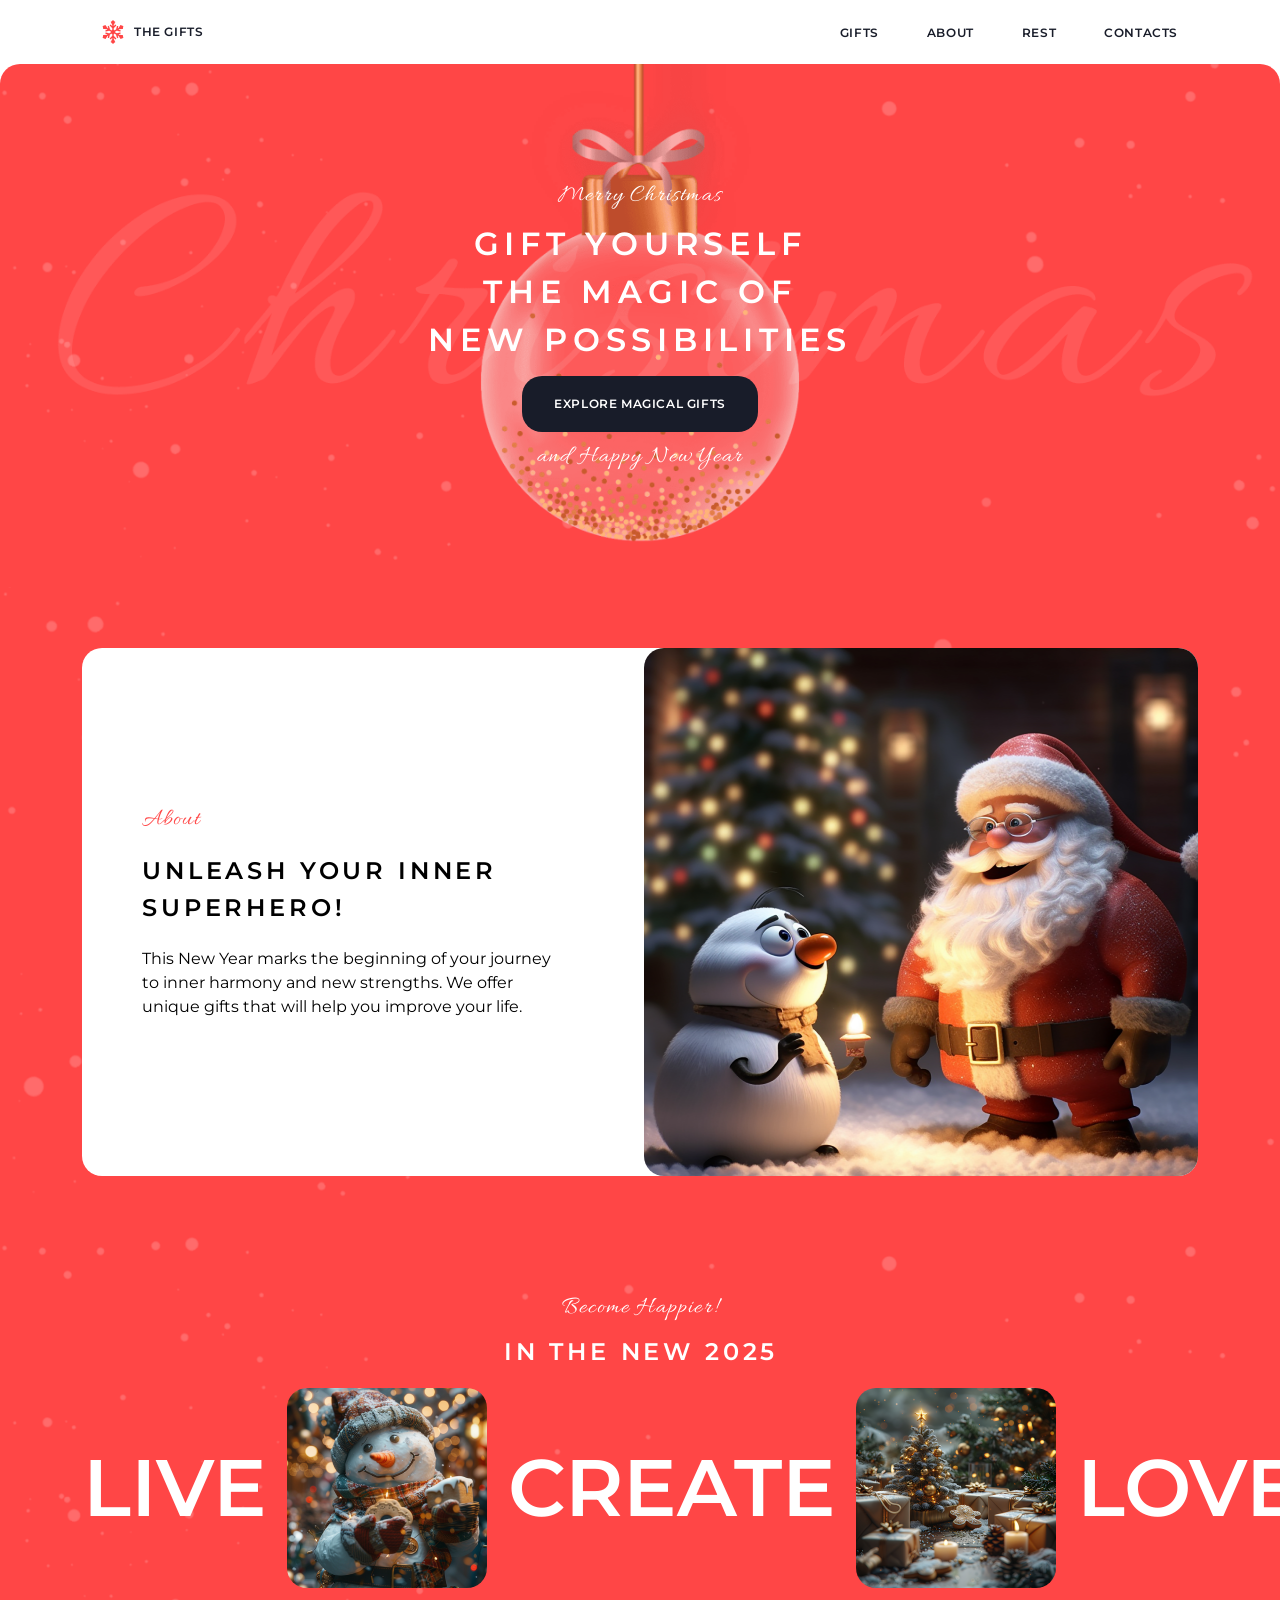
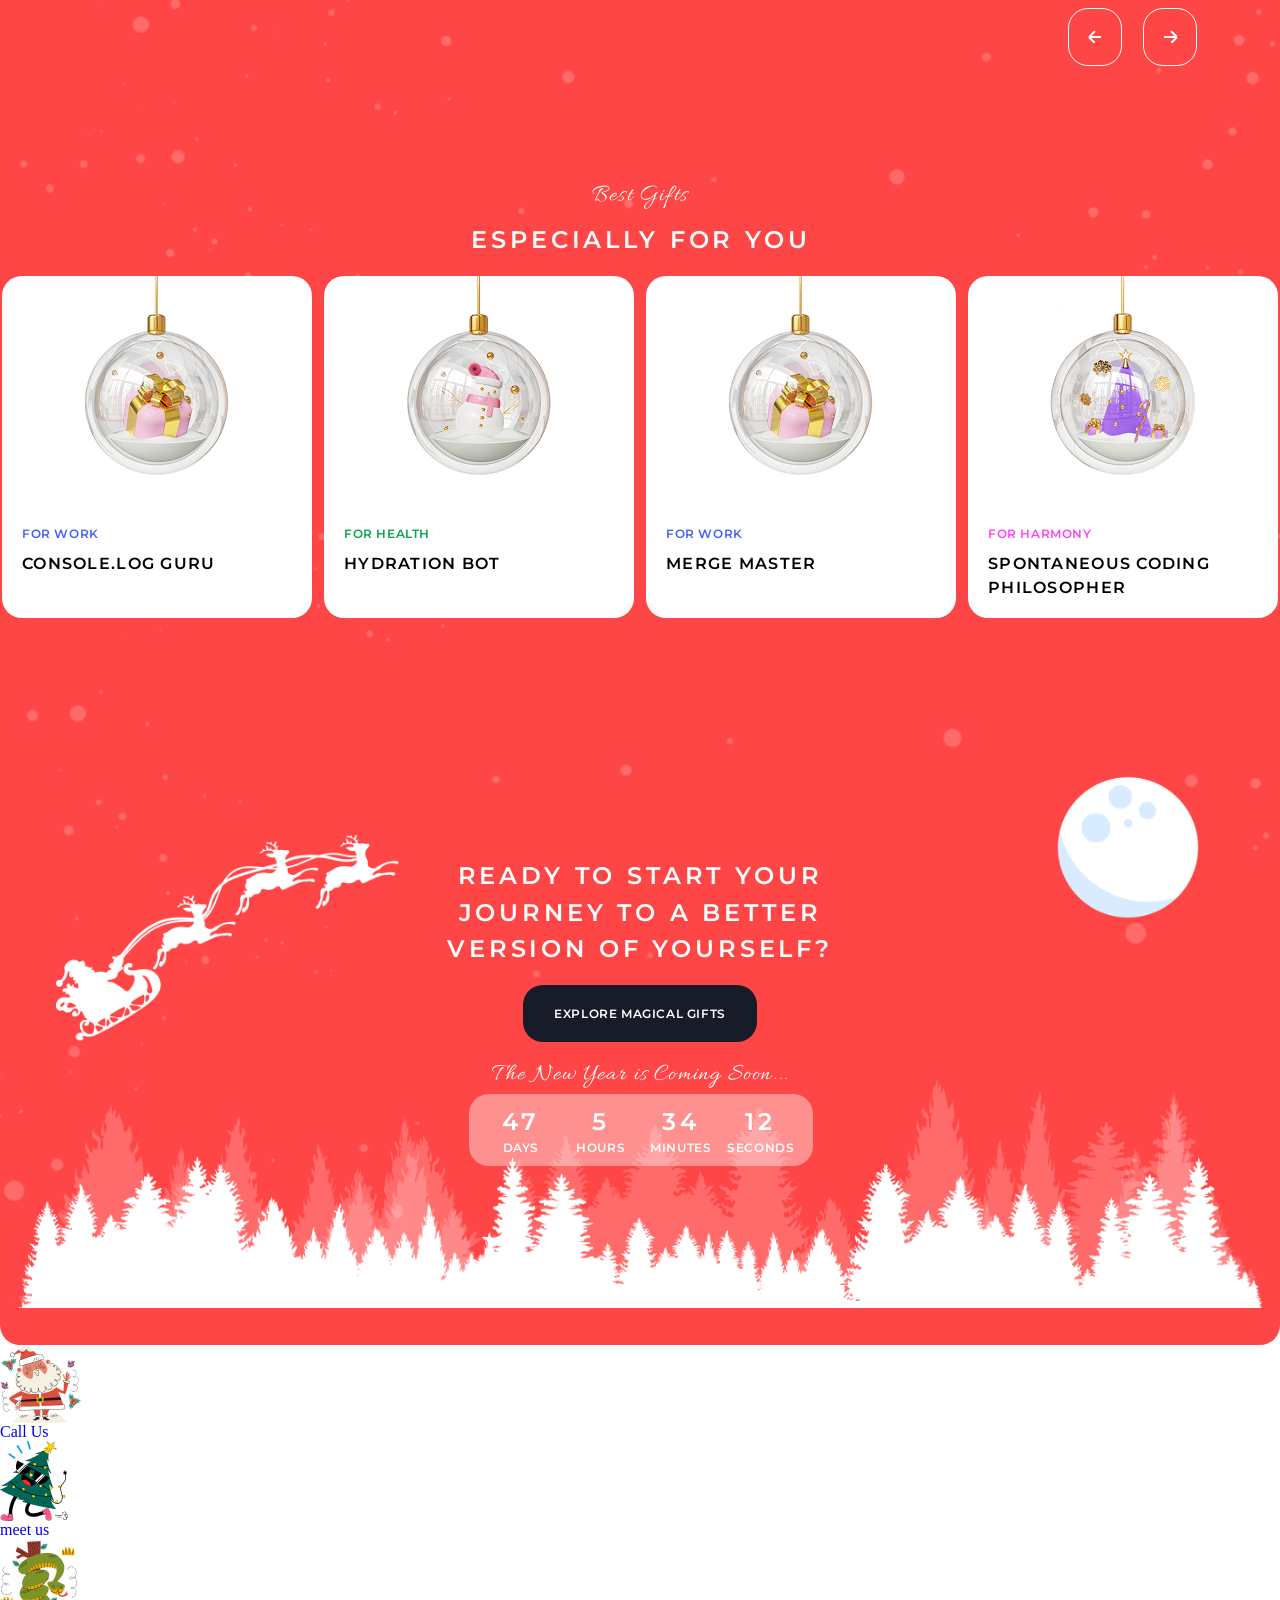
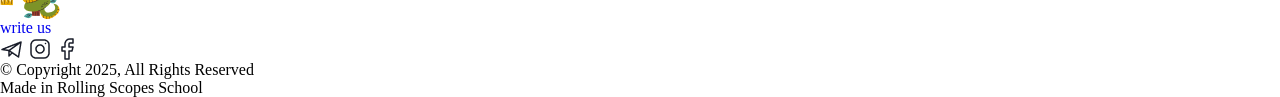
==== commit 18a16e35: "feat: add html footer" ====
--- a/index.html
+++ b/index.html
@@ -181,6 +181,44 @@
           </div>
         </div>
       </section>
+      <footer class="footer">
+        <div class="footer__contacts">
+          <div class="footer__contact-item">
+            <img class="footer__icon" src="./assets/icons/santa-vector.png" alt="santa-vector">
+            <a class="footer__link footer__link--phone" href="tel:+375291112233" target="_blank">
+              <p class="footer__text">Call Us</p>
+            </a>
+          </div>
+          <div class="footer__contact-item">
+            <img class="footer__icon" src="./assets/icons/christmas_tree.png" alt="christmas_tree">
+            <a class="footer__link footer__link--location" href="#location" target="_blank">
+              <p class="footer__text">meet us</p>
+            </a>
+          </div>
+          <div class="footer__contact-item">
+            <img class="footer__icon" src="./assets/icons/snake.png" alt="snake">
+            <a class="footer__link footer__link--email" href="mailto:gifts@magic.com" target="_blank">
+              <p class="footer__text">write us</p>
+            </a>
+          </div>
+        </div>
+        
+        <div class="footer__bottom">
+          <div class="footer__social">
+            <a class="footer__social-link" href="https://web.telegram.org" target="_blank">
+              <img class="footer__social-icon" src="./assets/icons/telegram.png" alt="telegram">
+            </a>
+            <a class="footer__social-link" href="https://www.instagram.com" target="_blank">
+              <img class="footer__social-icon" src="./assets/icons/instagram.png" alt="instagram">
+            </a>
+            <a class="footer__social-link" href="https://www.facebook.com" target="_blank">
+              <img class="footer__social-icon" src="./assets/icons/facebook.png" alt="facebook">
+            </a>
+          </div>
+          <p class="footer__copyright">© Copyright 2025, All Rights Reserved</p>
+          <p class="footer__credits">Made in Rolling Scopes School</p>
+        </div>
+      </footer>
     </main>
   </body>
 </html>
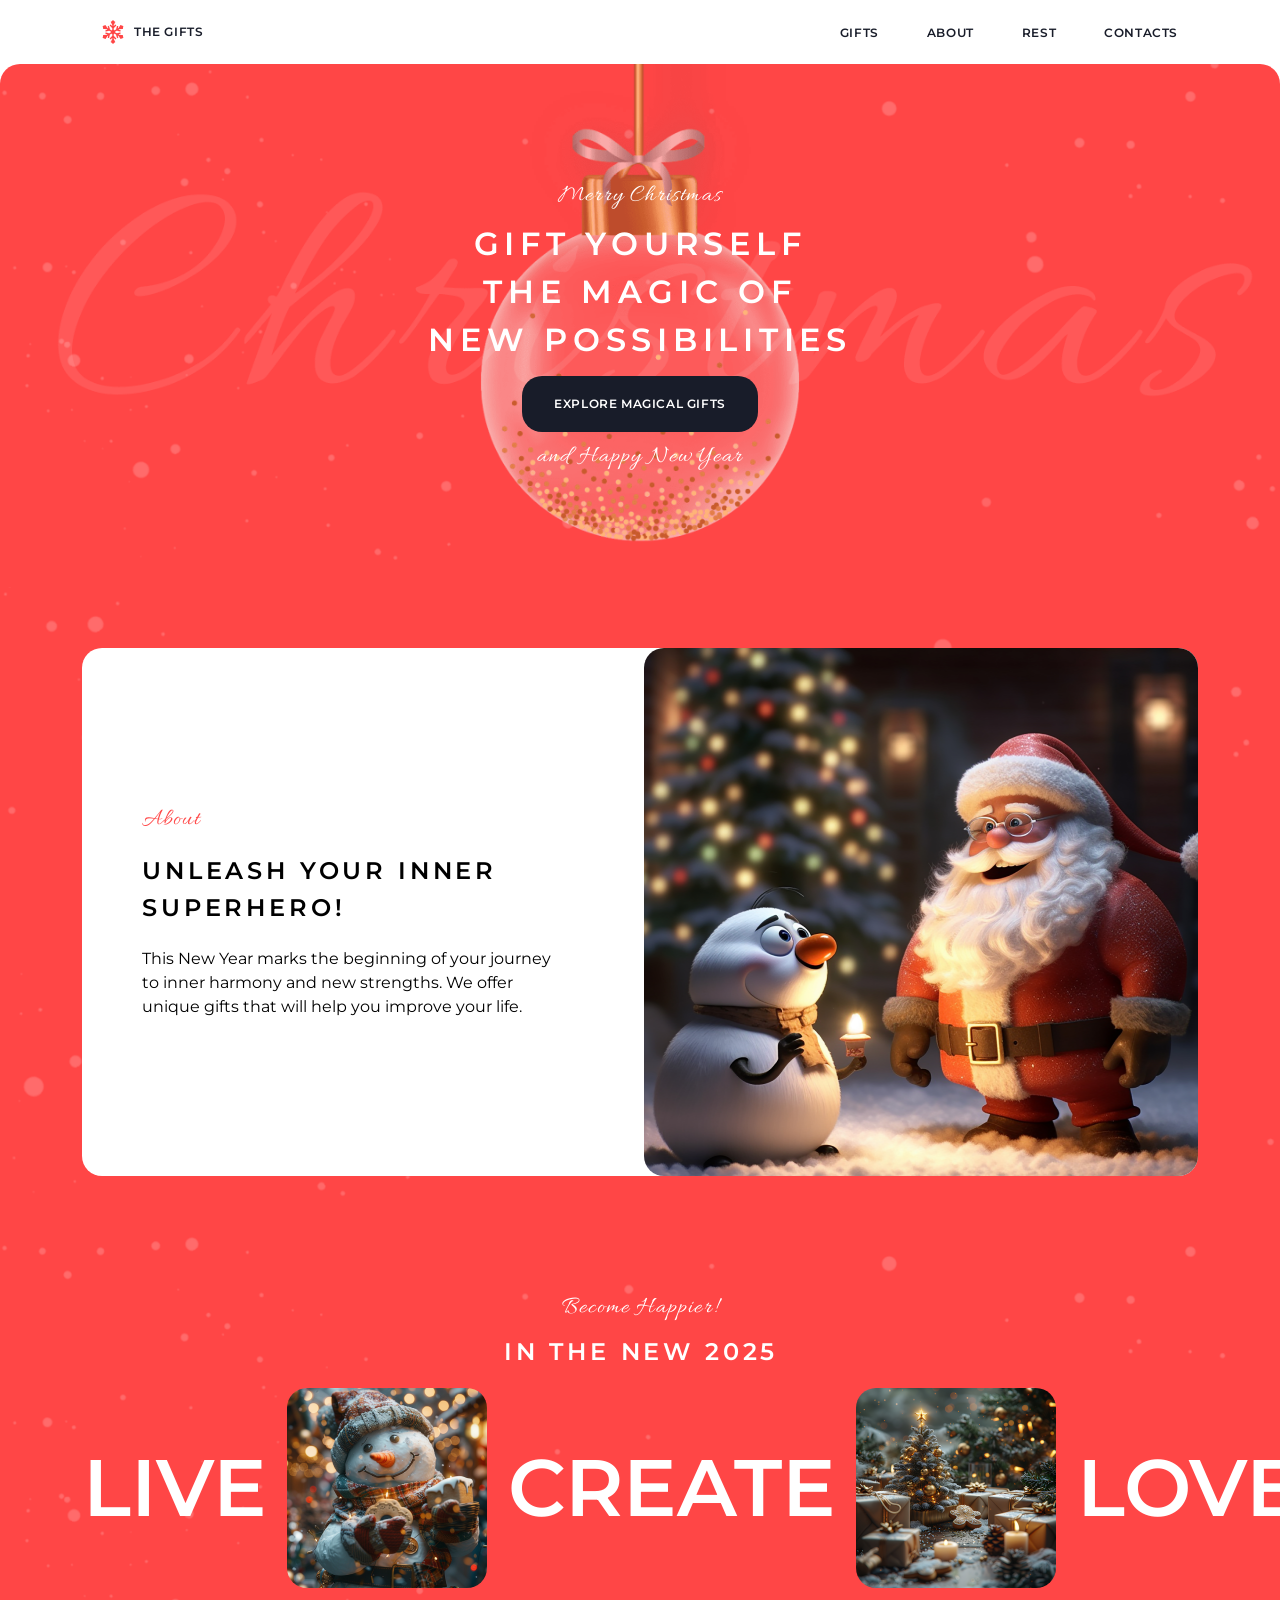
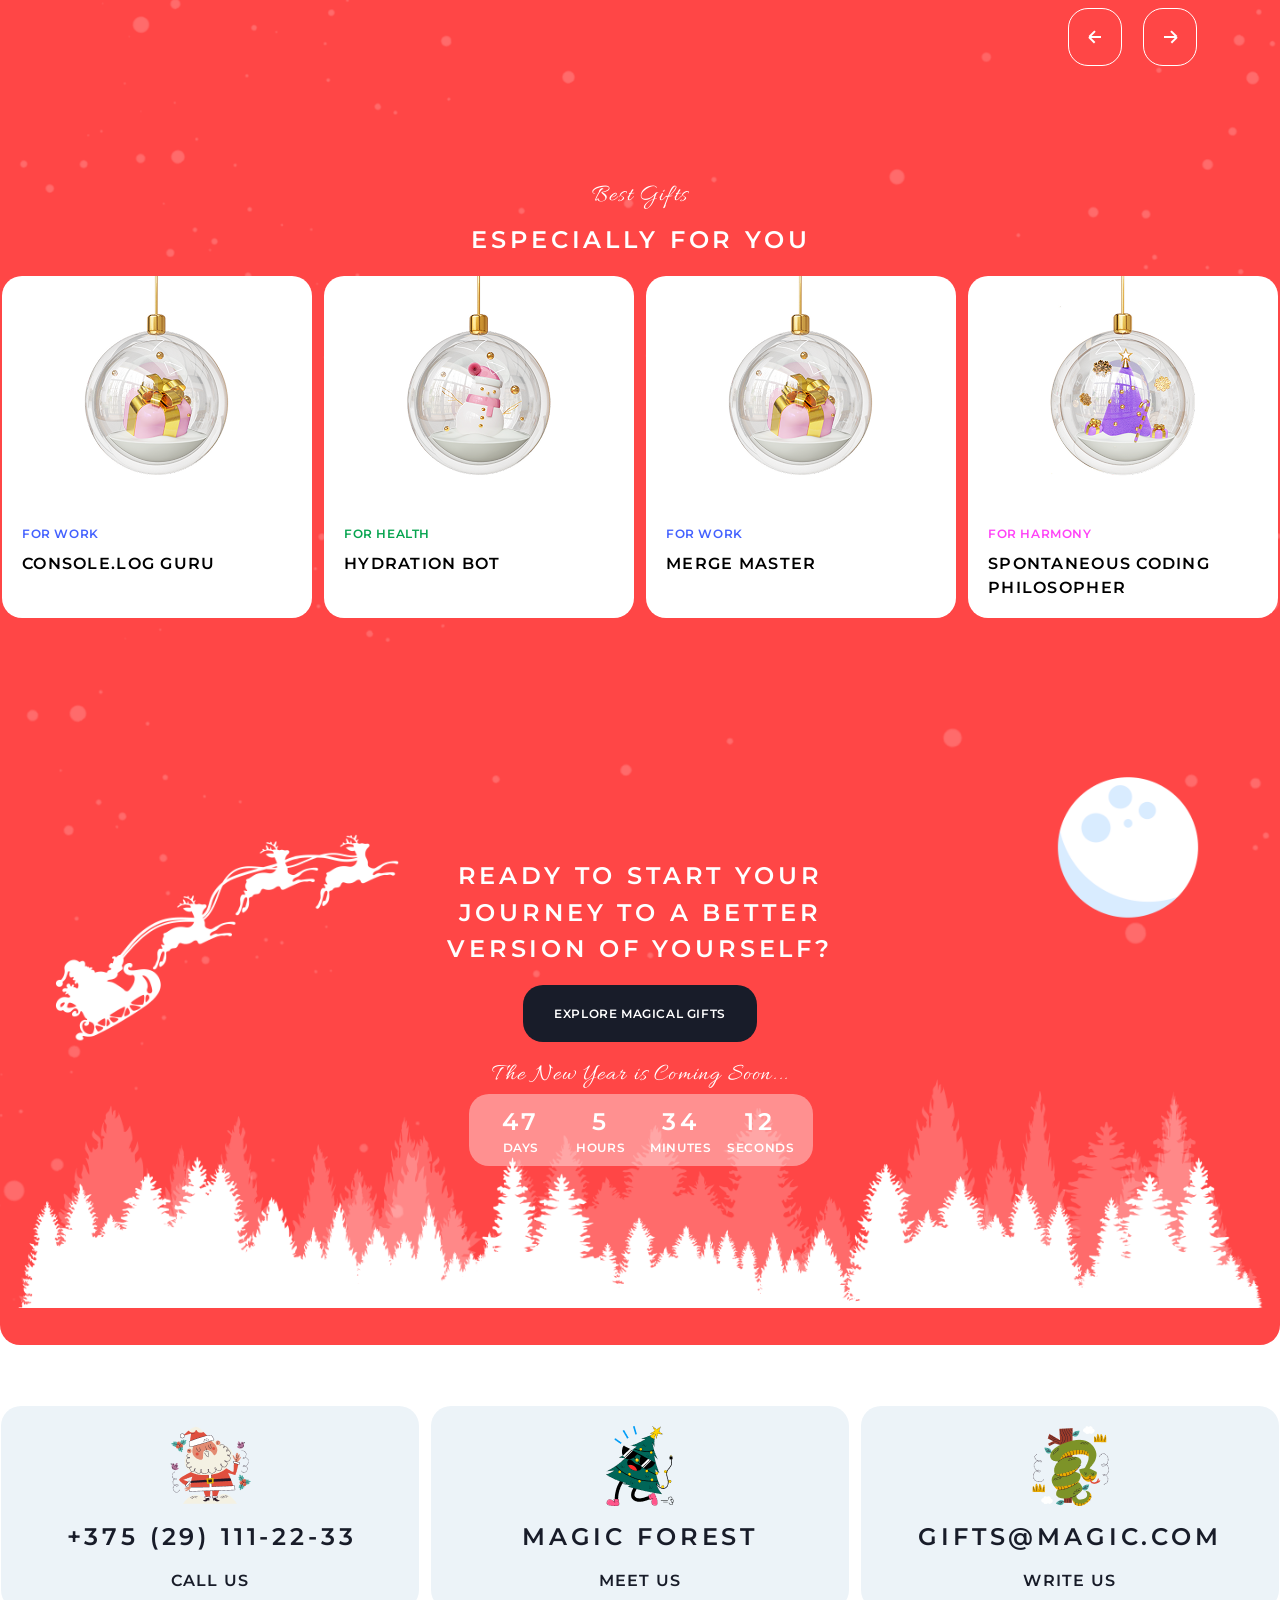
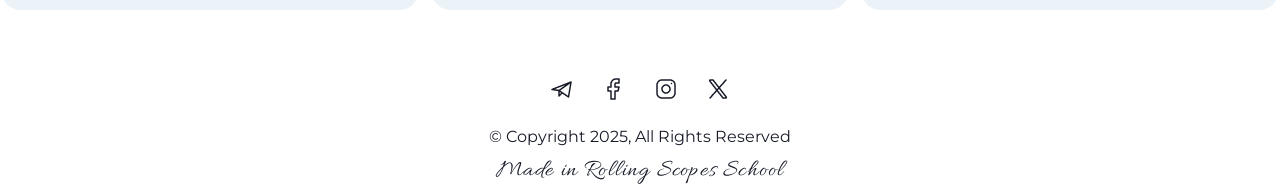
==== commit fb99a5a5: "feat: add footer" ====
--- a/index.html
+++ b/index.html
@@ -183,23 +183,27 @@
       </section>
       <footer class="footer">
         <div class="footer__contacts">
-          <div class="footer__contact-item">
+          <div class="footer__item">
             <img class="footer__icon" src="./assets/icons/santa-vector.png" alt="santa-vector">
             <a class="footer__link footer__link--phone" href="tel:+375291112233" target="_blank">
-              <p class="footer__text">Call Us</p>
-            </a>
-          </div>
-          <div class="footer__contact-item">
+              <p class="footer__link-text">+</p>
+              <p class="footer__link-text"> 375 (29) 111-22-33</p>
+            </a>
+            <p class="footer__description">Call Us</p>
+          </div>
+          <div class="footer__item">
             <img class="footer__icon" src="./assets/icons/christmas_tree.png" alt="christmas_tree">
             <a class="footer__link footer__link--location" href="#location" target="_blank">
-              <p class="footer__text">meet us</p>
-            </a>
-          </div>
-          <div class="footer__contact-item">
+              <p class="footer__link-text">Magic forest</p>
+            </a>
+            <p class="footer__description">meet us</p>
+          </div>
+          <div class="footer__item">
             <img class="footer__icon" src="./assets/icons/snake.png" alt="snake">
             <a class="footer__link footer__link--email" href="mailto:gifts@magic.com" target="_blank">
-              <p class="footer__text">write us</p>
-            </a>
+              <p class="footer__link-text">gifts@magic.com</p>
+            </a>
+            <p class="footer__description">write us</p>
           </div>
         </div>
         
@@ -208,16 +212,19 @@
             <a class="footer__social-link" href="https://web.telegram.org" target="_blank">
               <img class="footer__social-icon" src="./assets/icons/telegram.png" alt="telegram">
             </a>
+            <a class="footer__social-link" href="https://www.facebook.com" target="_blank">
+              <img class="footer__social-icon" src="./assets/icons/facebook.png" alt="facebook">
+            </a>
             <a class="footer__social-link" href="https://www.instagram.com" target="_blank">
               <img class="footer__social-icon" src="./assets/icons/instagram.png" alt="instagram">
             </a>
             <a class="footer__social-link" href="https://www.facebook.com" target="_blank">
-              <img class="footer__social-icon" src="./assets/icons/facebook.png" alt="facebook">
-            </a>
-          </div>
-          <p class="footer__copyright">© Copyright 2025, All Rights Reserved</p>
-          <p class="footer__credits">Made in Rolling Scopes School</p>
-        </div>
+              <img class="footer__social-icon" src="./assets/icons/X.png" alt="x">
+            </a>
+          </div>
+        </div>
+        <p class="footer__copyright">© Copyright 2025, All Rights Reserved</p>
+        <p class="footer__info">Made in Rolling Scopes School</p>
       </footer>
     </main>
   </body>
--- a/css/index.css
+++ b/css/index.css
@@ -746,6 +746,84 @@
   color: #ffffff;
 }
 
+.footer {
+  width: 100%;
+  margin: 0 auto;
+  text-align: center;
+}
+.footer .footer__contacts {
+  display: flex;
+  justify-content: center;
+  -moz-column-gap: 12px;
+       column-gap: 12px;
+  margin: 61px 0;
+}
+.footer .footer__contacts .footer__item {
+  width: 418px;
+  height: 204px;
+  border-radius: 20px;
+  background-color: #ecf3f8;
+  text-align: center;
+  padding: 20px 0;
+  box-sizing: border-box;
+}
+.footer .footer__contacts .footer__item .footer__link {
+  display: flex;
+  justify-content: center;
+  margin: 15px 0 13px 3px;
+}
+.footer .footer__contacts .footer__item .footer__link .footer__link-text {
+  color: #181c29;
+  font-family: "Montserrat";
+  font-size: 24px;
+  line-height: 152%;
+  font-weight: 600;
+  letter-spacing: 3.84px;
+  text-transform: uppercase;
+}
+.footer .footer__contacts .footer__item .footer__description {
+  font-family: "Montserrat";
+  font-size: 16px;
+  line-height: 152%;
+  font-weight: 600;
+  letter-spacing: 1.28px;
+  text-transform: uppercase;
+  color: #181c29;
+}
+.footer .footer__contacts .footer__item:nth-child(3) .footer__link,
+.footer .footer__contacts .footer__item:nth-child(2) .footer__link {
+  margin: 13px 0;
+}
+.footer .footer__bottom {
+  text-align: center;
+}
+.footer .footer__bottom .footer__social {
+  margin: 40px auto 2px;
+}
+.footer .footer__bottom .footer__social .footer__social-link {
+  width: 40px;
+  height: 40px;
+  display: inline-block;
+  margin: 6px 4px;
+}
+.footer .footer__copyright {
+  color: #181c29;
+  font-family: "Montserrat";
+  font-size: 16px;
+  line-height: 148%;
+  font-weight: 400;
+  letter-spacing: 0;
+}
+.footer .footer__info {
+  font-family: "Allura";
+  font-size: 24px;
+  line-height: 100%;
+  font-weight: 400;
+  letter-spacing: 1.2px;
+  color: #181c29;
+  margin-top: 10px;
+}
+
 * {
   margin: 0 auto;
 }
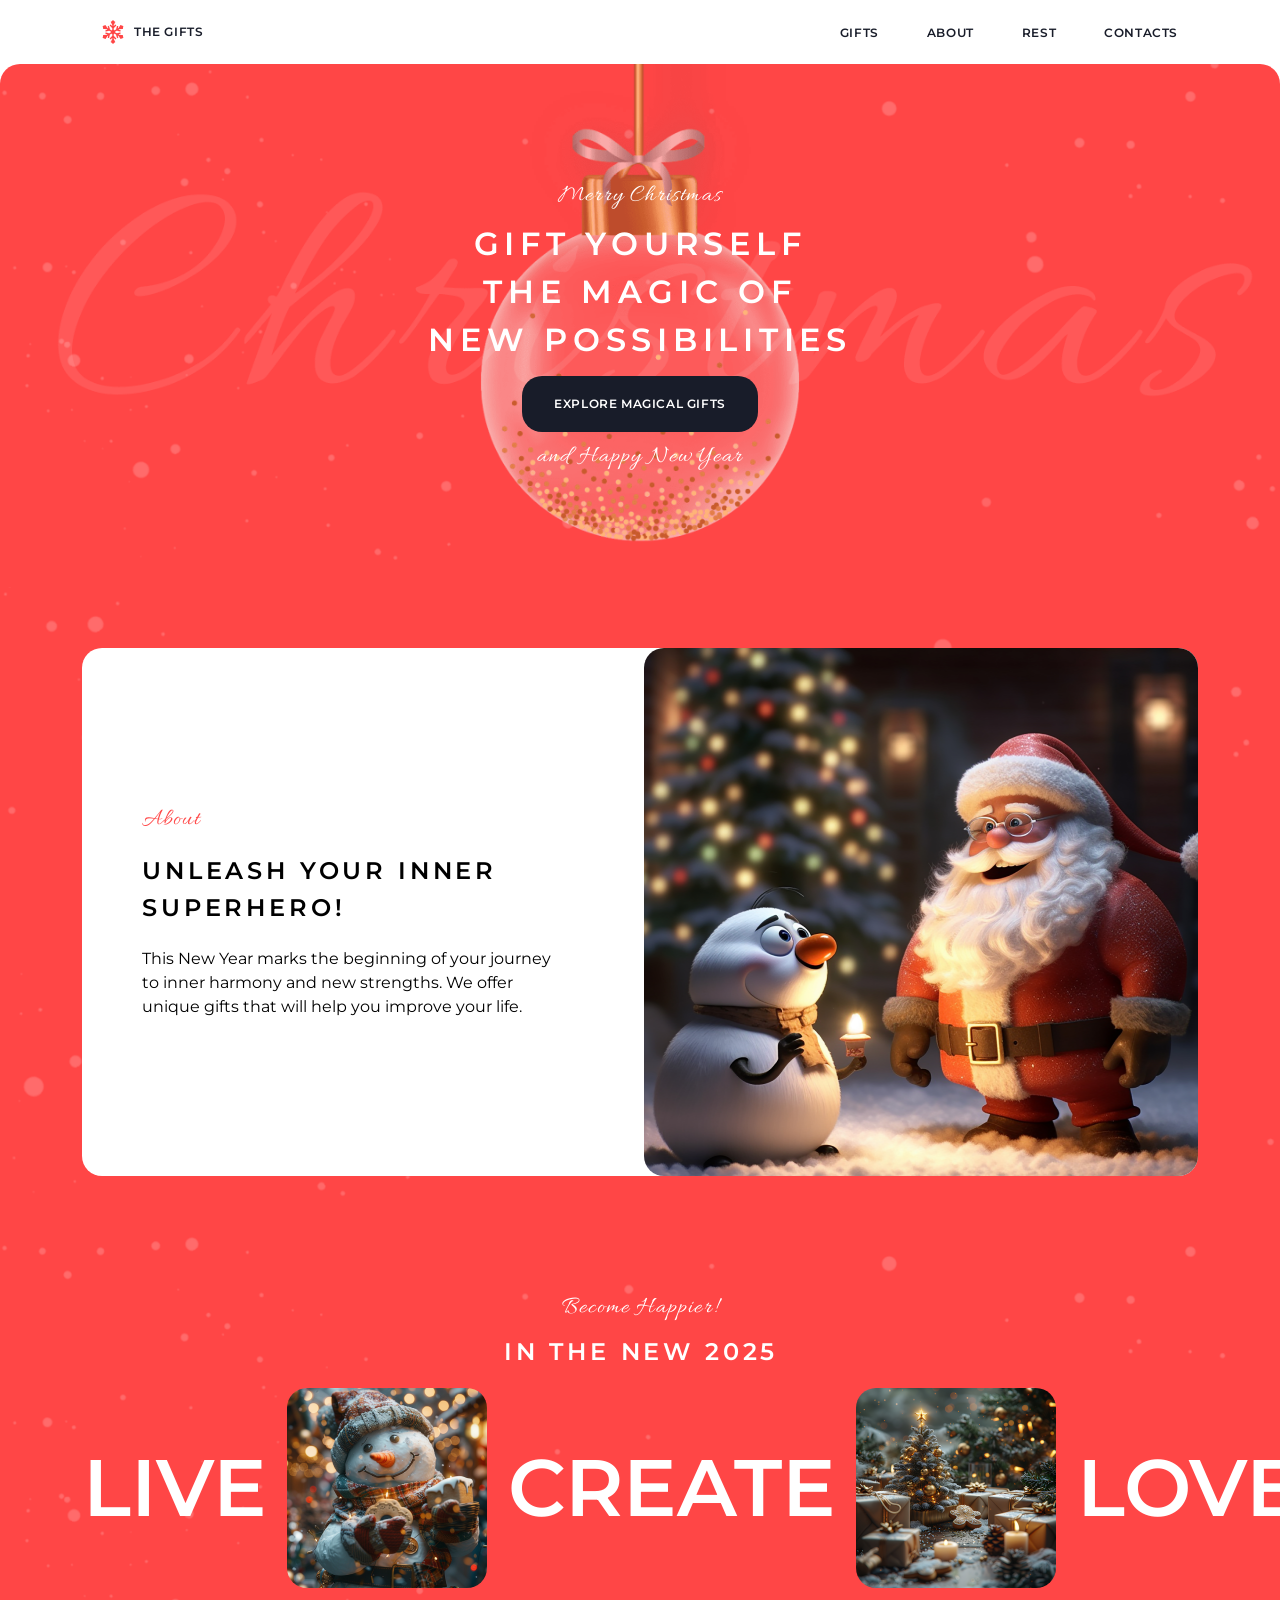
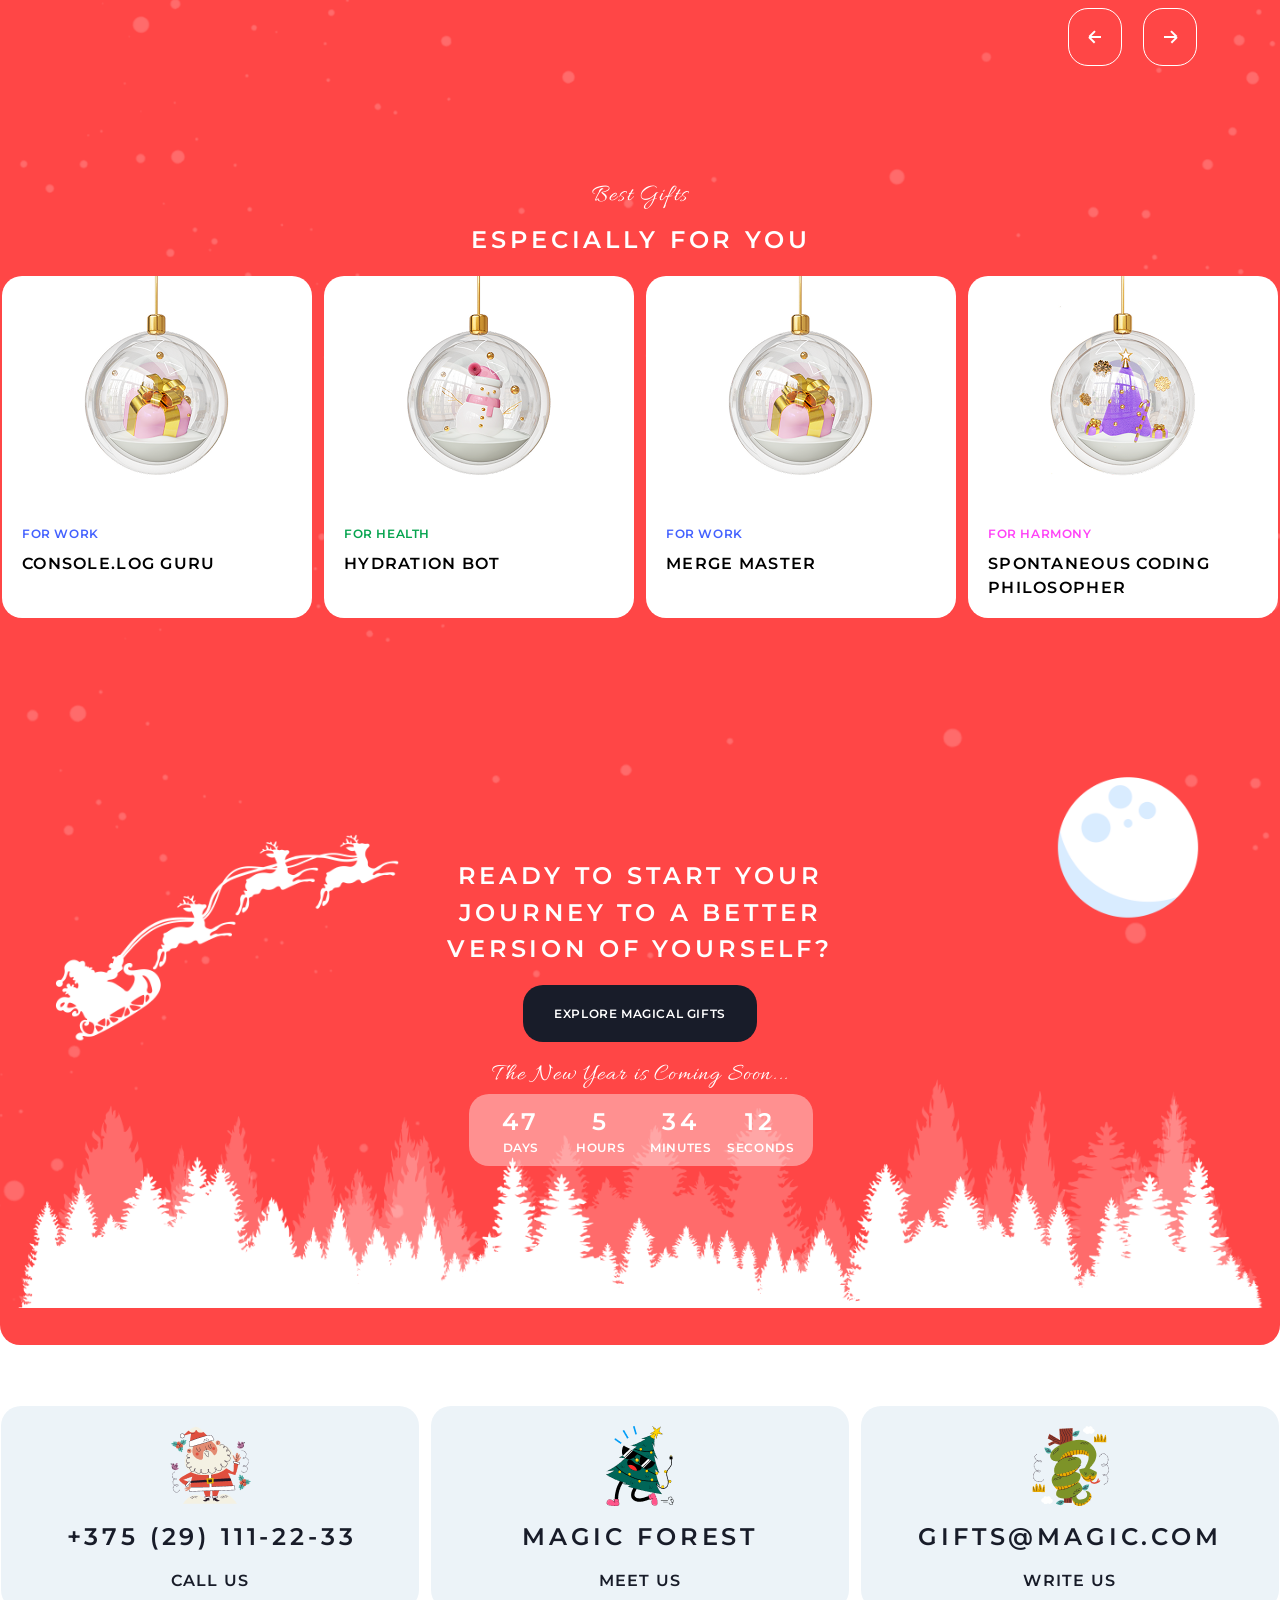
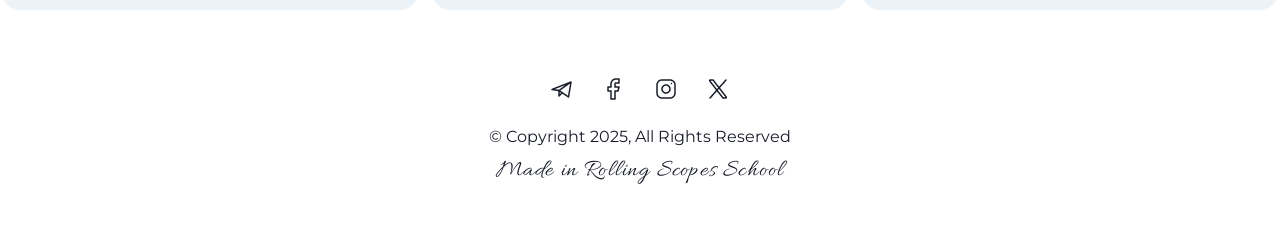
==== commit fd0e0f39: "feat: add 2 pages" ====
--- a/index.html
+++ b/index.html
@@ -26,7 +26,7 @@
         <nav class="header__nav">
           <ul class="nav__list">
             <li class="nav__item">
-              <a class="nav__link" href="#Favorite-coffee">Gifts</a>
+              <a class="nav__link" href="href=../Second_Page/second_page.html">Gifts</a>
             </li>
             <li class="nav__item">
               <a class="nav__link" href="#About">About</a>
--- a/css/index.css
+++ b/css/index.css
@@ -340,8 +340,8 @@
   font-size: 12px;
   line-height: 130%;
   font-weight: 600;
-  text-transform: uppercase;
   letter-spacing: 0.6px;
+  text-transform: uppercase;
   color: #181c29;
   padding-left: 10px;
 }
@@ -358,6 +358,7 @@
   font-size: 12px;
   line-height: 130%;
   font-weight: 600;
+  letter-spacing: 0.6px;
   text-transform: uppercase;
   letter-spacing: 0.6px;
   color: #181c29;
@@ -396,17 +397,17 @@
   margin: 12px 11.5px;
 }
 .hero .hero__content .hero__button {
+  border-radius: 20px;
+  background-color: #181c29;
+  color: #ffffff;
   padding: 20px 32.5px;
   margin-bottom: 13px;
-  border-radius: 20px;
-  background-color: #181C29;
   font-family: "Montserrat";
   font-size: 12px;
   line-height: 130%;
   font-weight: 600;
   letter-spacing: 0.6px;
   text-transform: uppercase;
-  color: #FFFFFF;
 }
 
 .about {
@@ -719,9 +720,9 @@
 }
 .cta .cta__container .cta__timer .cta__timer-item {
   display: flex;
+  justify-content: center;
+  align-items: center;
   flex-direction: column;
-  justify-content: center;
-  align-items: center;
   padding: 8px 10px;
   box-sizing: border-box;
   width: 80px;
@@ -812,7 +813,6 @@
   font-size: 16px;
   line-height: 148%;
   font-weight: 400;
-  letter-spacing: 0;
 }
 .footer .footer__info {
   font-family: "Allura";
@@ -821,7 +821,7 @@
   font-weight: 400;
   letter-spacing: 1.2px;
   color: #181c29;
-  margin-top: 10px;
+  margin: 10px 0 60px 0;
 }
 
 * {
